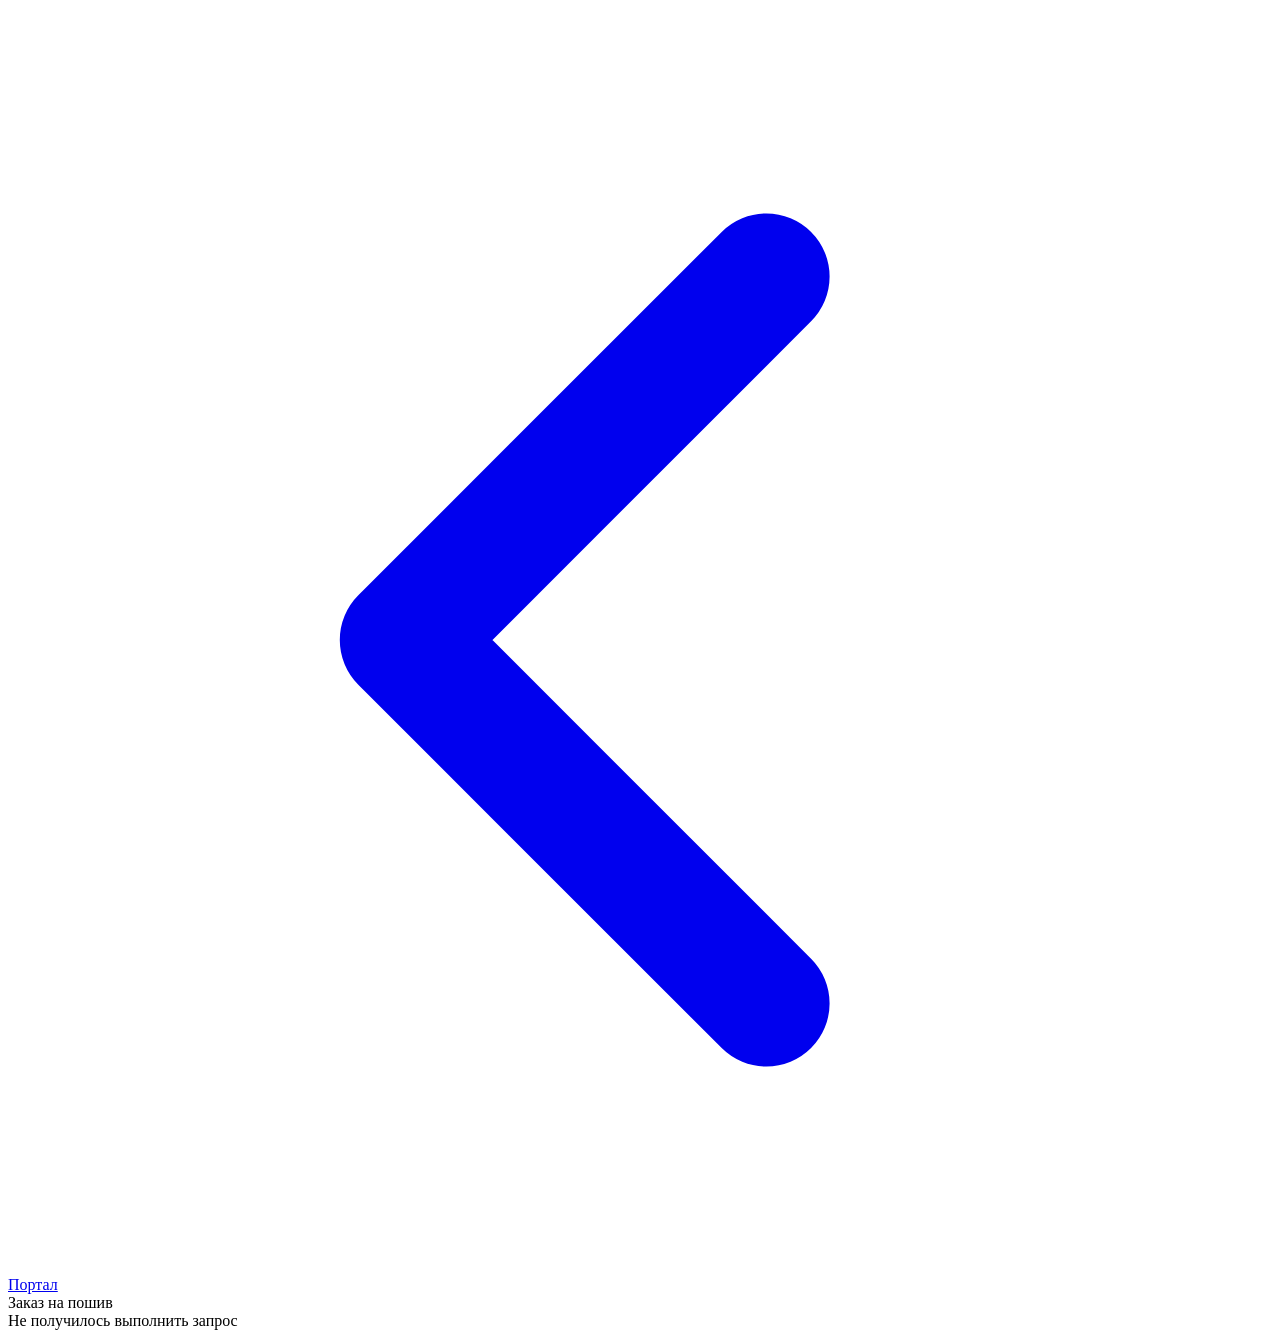
==== static/cex/index.html @ 90f8a4b6 "Снабжение: расход сырья на 1 шт (запас %, граммы) для снабженца, технолога и закройщика - спецификац" ====
<!doctype html>
<html lang="ru">
<head>
<meta charset="utf-8">
<meta name="viewport" content="width=device-width, initial-scale=1, viewport-fit=cover">
<meta name="theme-color" content="#f5f5f7">
<title>Заказ на пошив · Швейный цех</title>
<link rel="stylesheet" href="/static/style.css?v=20261106j">
<link rel="stylesheet" href="/static/cex/cex.css?v=20261106j">
<link rel="stylesheet" href="/static/cex/route.css?v=20261106j">
</head>
<body class="cx-body">
<header class="cx-top">
  <a class="cx-back" href="/">
    <svg viewBox="0 0 16 16" fill="none" stroke="currentColor" stroke-width="1.6" stroke-linecap="round" stroke-linejoin="round"><path d="M9.6 3.4 5 8l4.6 4.6"/></svg>
    Портал
  </a>
  <div class="cx-top-title">Заказ на пошив</div>
  <div class="cx-user" id="cx-user"></div>
</header>
<main class="cx-main" id="cx-main">
  <div class="cx-loading"><span class="cx-spin"></span> Открываем рабочую книгу…</div>
</main>
<div class="cx-toast" id="cx-toast" hidden></div>
<div class="cx-modal" id="cx-modal" hidden></div>
<script src="/static/accounts.js?v=20261106j"></script>
<script src="/static/cex/cex.js?v=20261108a"></script>
<script src="/static/cex/route.js?v=20261107d"></script>
<script src="/static/cex/assign.js?v=20261106j"></script>
<script src="/static/cex/sew.js?v=20261107d"></script>
<script src="/static/cex/cutcard.js?v=20261108a"></script>
<script src="/static/cex/access.js?v=20261107d"></script>
<script src="/static/cex/flow.js?v=20261108a"></script>
</body>
</html>
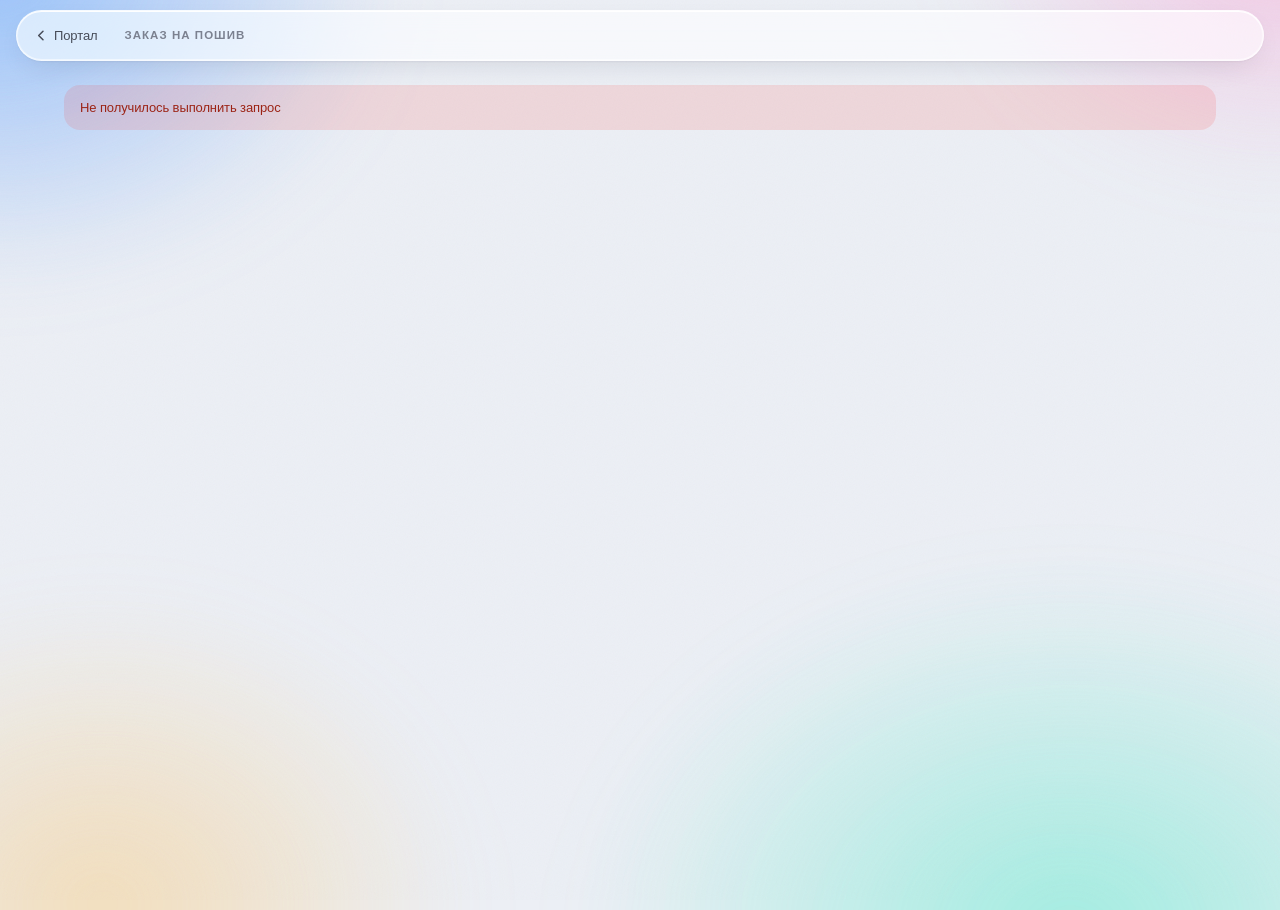
==== commit dbf0ce95: "Исходный код портала швейного цеха и склада (как получен от разработчика) Сервер (stdlib), Excel-сло" ====
--- a/static/cex/index.html
+++ b/static/cex/index.html
@@ -24,12 +24,12 @@
 <div class="cx-toast" id="cx-toast" hidden></div>
 <div class="cx-modal" id="cx-modal" hidden></div>
 <script src="/static/accounts.js?v=20261106j"></script>
-<script src="/static/cex/cex.js?v=20261108a"></script>
+<script src="/static/cex/cex.js?v=20261107d"></script>
 <script src="/static/cex/route.js?v=20261107d"></script>
 <script src="/static/cex/assign.js?v=20261106j"></script>
 <script src="/static/cex/sew.js?v=20261107d"></script>
-<script src="/static/cex/cutcard.js?v=20261108a"></script>
+<script src="/static/cex/cutcard.js?v=20261107a"></script>
 <script src="/static/cex/access.js?v=20261107d"></script>
-<script src="/static/cex/flow.js?v=20261108a"></script>
+<script src="/static/cex/flow.js?v=20261107a"></script>
 </body>
 </html>
--- a/static/style.css
+++ b/static/style.css
@@ -0,0 +1,1181 @@
+/* =====================================================================
+   Проект V2 · швейный цех — Liquid Glass
+   Единая дизайн-система: токены → типографика → стекло → компоненты.
+   Предыдущая версия: style_v2.css.bak
+   ===================================================================== */
+
+/* ---------- токены ---------- */
+:root {
+  color-scheme: light;
+
+  /* шрифты: SF Pro на Apple, Segoe/Roboto в остальных системах */
+  --f-text: -apple-system, BlinkMacSystemFont, "SF Pro Text", "Inter", "Segoe UI", Roboto, "Helvetica Neue", sans-serif;
+  --f-display: -apple-system, BlinkMacSystemFont, "SF Pro Display", "Inter", "Segoe UI", Roboto, "Helvetica Neue", sans-serif;
+  --f-round: ui-rounded, "SF Pro Rounded", -apple-system, BlinkMacSystemFont, "Segoe UI", Roboto, sans-serif;
+  --f-serif: ui-serif, "New York", "Iowan Old Style", "Palatino Linotype", Georgia, serif;
+  --f-mono: ui-monospace, "SF Mono", "JetBrains Mono", Menlo, Consolas, monospace;
+  --font: var(--f-text);
+
+  /* текст */
+  --ink: #0b0c10;
+  --ink-2: #474c58;
+  --ink-3: #7b8190;
+  --ink-inv: #ffffff;
+
+  /* линии и подложки */
+  --line: rgba(15, 20, 35, .09);
+  --line-2: rgba(15, 20, 35, .055);
+  --fill: rgba(120, 125, 140, .12);
+  --fill-2: rgba(120, 125, 140, .2);
+  --bg: #eceff5;
+  --card: rgba(255, 255, 255, .62);
+
+  /* системные цвета (Apple) */
+  --blue: #0a7cff;
+  --blue-ink: #0062d1;
+  --blue-soft: rgba(10, 124, 255, .12);
+  --green: #1f9d4c;
+  --green-soft: rgba(52, 199, 89, .16);
+  --orange: #c26100;
+  --orange-soft: rgba(255, 149, 0, .16);
+  --red: #e0352b;
+  --red-soft: rgba(255, 59, 48, .13);
+  --purple: #8e44c9;
+  --purple-soft: rgba(175, 82, 222, .14);
+
+  /* стекло */
+  --glass: rgba(255, 255, 255, .6);
+  --glass-strong: rgba(255, 255, 255, .78);
+  --glass-thin: rgba(255, 255, 255, .38);
+  --glass-brd: rgba(255, 255, 255, .72);
+  --glass-edge: inset 0 1px 0 rgba(255, 255, 255, .95), inset 0 0 0 1px rgba(255, 255, 255, .28),
+                inset 0 -1px 0 rgba(255, 255, 255, .35);
+  --glass-inner: inset 0 1px 0 rgba(255, 255, 255, .9);
+  --sheen: linear-gradient(155deg, rgba(255, 255, 255, .65) 0%, rgba(255, 255, 255, .12) 32%, rgba(255, 255, 255, 0) 55%);
+  --blur: blur(28px) saturate(185%);
+  --blur-heavy: blur(48px) saturate(200%);
+
+  --shadow: 0 1px 2px rgba(16, 24, 48, .05), 0 10px 30px -12px rgba(16, 24, 48, .16);
+  --shadow-lg: 0 30px 70px -24px rgba(16, 24, 48, .35), 0 6px 18px -8px rgba(16, 24, 48, .12);
+
+  --radius: 26px;
+  --radius-sm: 14px;
+  --ease: cubic-bezier(.32, .72, 0, 1);
+  --spring: cubic-bezier(.2, .9, .25, 1.15);
+
+  /* фон — цветные «лужи» под стеклом */
+  --mesh-1: rgba(96, 150, 255, .55);
+  --mesh-2: rgba(255, 140, 190, .42);
+  --mesh-3: rgba(80, 220, 190, .38);
+  --mesh-4: rgba(255, 196, 120, .38);
+}
+
+@media (prefers-color-scheme: dark) {
+  :root:not([data-theme="light"]) {
+    color-scheme: dark;
+    --ink: #f5f6fa;
+    --ink-2: #b4b9c6;
+    --ink-3: #848a99;
+    --line: rgba(255, 255, 255, .1);
+    --line-2: rgba(255, 255, 255, .06);
+    --fill: rgba(140, 145, 165, .18);
+    --fill-2: rgba(140, 145, 165, .28);
+    --bg: #07080c;
+    --card: rgba(36, 38, 46, .58);
+
+    --blue: #3d9bff;
+    --blue-ink: #6cb4ff;
+    --blue-soft: rgba(61, 155, 255, .18);
+    --green: #40d26c;
+    --green-soft: rgba(48, 209, 88, .17);
+    --orange: #ffad3b;
+    --orange-soft: rgba(255, 159, 10, .17);
+    --red: #ff6157;
+    --red-soft: rgba(255, 69, 58, .18);
+    --purple: #c98bff;
+    --purple-soft: rgba(191, 90, 242, .2);
+
+    --glass: rgba(34, 36, 44, .58);
+    --glass-strong: rgba(44, 46, 56, .76);
+    --glass-thin: rgba(34, 36, 44, .32);
+    --glass-brd: rgba(255, 255, 255, .1);
+    --glass-edge: inset 0 1px 0 rgba(255, 255, 255, .14), inset 0 0 0 1px rgba(255, 255, 255, .05),
+                  inset 0 -1px 0 rgba(255, 255, 255, .04);
+    --glass-inner: inset 0 1px 0 rgba(255, 255, 255, .1);
+    --sheen: linear-gradient(155deg, rgba(255, 255, 255, .1) 0%, rgba(255, 255, 255, .02) 34%, rgba(255, 255, 255, 0) 55%);
+
+    --shadow: 0 1px 2px rgba(0, 0, 0, .3), 0 12px 32px -12px rgba(0, 0, 0, .6);
+    --shadow-lg: 0 30px 80px -20px rgba(0, 0, 0, .75);
+
+    --mesh-1: rgba(40, 90, 230, .45);
+    --mesh-2: rgba(190, 50, 140, .32);
+    --mesh-3: rgba(20, 150, 130, .3);
+    --mesh-4: rgba(200, 120, 40, .22);
+  }
+}
+
+/* ---------- основа ---------- */
+* { box-sizing: border-box; -webkit-tap-highlight-color: transparent; }
+html, body { height: 100%; }
+html { scroll-behavior: smooth; }
+body {
+  margin: 0;
+  background: var(--bg);
+  color: var(--ink);
+  font-family: var(--f-text);
+  font-size: 14px;
+  line-height: 1.47;
+  letter-spacing: -.008em;
+  -webkit-font-smoothing: antialiased;
+  -moz-osx-font-smoothing: grayscale;
+  text-rendering: optimizeLegibility;
+  font-feature-settings: "kern", "ss01";
+  overscroll-behavior-y: none;
+}
+body::before {
+  content: "";
+  position: fixed;
+  inset: -20%;
+  z-index: -2;
+  pointer-events: none;
+  background:
+    radial-gradient(36% 40% at 14% 12%, var(--mesh-1), transparent 62%),
+    radial-gradient(32% 38% at 86% 6%, var(--mesh-2), transparent 60%),
+    radial-gradient(44% 46% at 74% 88%, var(--mesh-3), transparent 62%),
+    radial-gradient(34% 40% at 20% 86%, var(--mesh-4), transparent 60%);
+  filter: blur(40px) saturate(140%);
+}
+/* тонкая «зернистость», чтобы стекло читалось как материал */
+body::after {
+  content: "";
+  position: fixed;
+  inset: 0;
+  z-index: -1;
+  pointer-events: none;
+  opacity: .035;
+  background-image: url("data:image/svg+xml,%3Csvg xmlns='http://www.w3.org/2000/svg' width='160' height='160'%3E%3Cfilter id='n'%3E%3CfeTurbulence type='fractalNoise' baseFrequency='.9' numOctaves='2' stitchTiles='stitch'/%3E%3C/filter%3E%3Crect width='100%25' height='100%25' filter='url(%23n)'/%3E%3C/svg%3E");
+}
+
+a { color: var(--blue); text-decoration: none; }
+button, input, select, textarea { font: inherit; color: inherit; letter-spacing: inherit; }
+h1, h2, h3, h4 { margin: 0; font-family: var(--f-display); font-weight: 650; letter-spacing: -.022em; }
+::selection { background: rgba(10, 124, 255, .22); }
+:focus-visible { outline: 2.5px solid var(--blue); outline-offset: 2px; border-radius: 10px; }
+
+.nav, .top, .tabs, .btn, .gsel-btn, .pill, .avatar, .tabbar, h1, h2, h3 { -webkit-user-select: none; user-select: none; }
+input, textarea, .wh-found, table { -webkit-user-select: text; user-select: text; }
+
+/* скроллбары потоньше */
+* { scrollbar-width: thin; scrollbar-color: var(--fill-2) transparent; }
+::-webkit-scrollbar { width: 10px; height: 10px; }
+::-webkit-scrollbar-thumb { background: var(--fill-2); border-radius: 10px; border: 3px solid transparent; background-clip: content-box; }
+
+/* ---------- типографика ---------- */
+.eyebrow {
+  font-family: var(--f-text); font-size: 11px; font-weight: 600; letter-spacing: .08em;
+  text-transform: uppercase; color: var(--ink-3);
+}
+.serif { font-family: var(--f-serif); font-style: italic; font-weight: 400; letter-spacing: -.01em; }
+.mono, code, kbd { font-family: var(--f-mono); font-variant-numeric: tabular-nums; letter-spacing: 0; }
+.muted { color: var(--ink-3); }
+.hint { font-size: 12.5px; color: var(--ink-3); line-height: 1.45; }
+
+/* ---------- стеклянный материал ----------
+   Размытие (backdrop-filter) — только у плавающих слоёв поверх контента.
+   Карточки внутри страницы лежат на уже размытом статичном фоне, поэтому
+   им хватает полупрозрачной заливки: так в разы легче для телефонов и TC15. */
+.glass, .top, .tabbar, .sheet, .gsel-panel, .toast, .undo-bar, .cart-fab {
+  -webkit-backdrop-filter: var(--blur);
+  backdrop-filter: var(--blur);
+}
+
+/* ---------- загрузка ---------- */
+.boot { display: grid; place-items: center; height: 100vh; gap: 16px; align-content: center; }
+.boot-mark {
+  width: 64px; height: 64px; border-radius: 20px;
+  background: linear-gradient(160deg, #2a2d36, #0b0c10);
+  color: #fff; display: grid; place-items: center;
+  font-family: var(--f-round); font-weight: 700; font-size: 20px; letter-spacing: -.02em;
+  box-shadow: var(--shadow-lg), inset 0 1px 0 rgba(255, 255, 255, .25);
+  animation: bootPulse 1.6s var(--ease) infinite alternate;
+}
+.boot-text { color: var(--ink-3); font-size: 13px; letter-spacing: .01em; }
+@keyframes bootPulse { from { transform: scale(.96); } to { transform: scale(1.03); } }
+
+/* ---------- вход ---------- */
+.login, .login-wrap { min-height: 100vh; display: grid; place-items: center; padding: 24px 16px; }
+.login-card {
+  position: relative; width: 100%; max-width: 440px;
+  background: var(--glass); border: 1px solid var(--glass-brd); border-radius: 34px;
+  box-shadow: var(--shadow-lg), var(--glass-edge);
+  padding: 36px 32px 30px;
+  animation: rise .5s var(--ease) both;
+  -webkit-backdrop-filter: var(--blur-heavy); backdrop-filter: var(--blur-heavy);
+}
+.login-card::before { content: ""; position: absolute; inset: 0; border-radius: inherit; background: var(--sheen); pointer-events: none; }
+.login-card > * { position: relative; }
+@keyframes rise { from { opacity: 0; transform: translateY(16px) scale(.985); } to { opacity: 1; transform: none; } }
+.login-mark {
+  width: 56px; height: 56px; border-radius: 17px; margin-bottom: 22px;
+  background: linear-gradient(160deg, #2a2d36, #0b0c10); color: #fff;
+  display: grid; place-items: center; font-family: var(--f-round); font-weight: 700; font-size: 18px;
+  box-shadow: 0 12px 28px -10px rgba(0, 0, 0, .5), inset 0 1px 0 rgba(255, 255, 255, .25);
+}
+.login h1 {
+  font-size: 34px; line-height: 1.04; font-weight: 750; letter-spacing: -.045em; margin-bottom: 8px;
+}
+.login .sub { color: var(--ink-2); font-size: 14.5px; line-height: 1.45; margin-bottom: 24px; max-width: 34ch; }
+.login form { display: grid; gap: 14px; }
+.login form .btn.primary { height: 50px !important; font-size: 16px; margin-top: 6px !important; }
+.company-list { display: grid; gap: 8px; margin-bottom: 20px; }
+.company {
+  display: flex; align-items: center; gap: 12px; padding: 12px 14px; border-radius: 18px;
+  border: 1px solid var(--line); background: var(--glass-thin); cursor: pointer; text-align: left;
+  transition: border-color .2s var(--ease), background .2s var(--ease), transform .2s var(--ease), box-shadow .2s var(--ease);
+}
+.company:hover { background: var(--glass); transform: translateY(-1px); }
+.company:active { transform: scale(.985); }
+.company.on {
+  border-color: transparent; background: var(--glass-strong);
+  box-shadow: 0 0 0 2px var(--blue), 0 10px 24px -12px rgba(10, 124, 255, .55);
+}
+.company i {
+  width: 38px; height: 38px; border-radius: 12px; background: var(--fill); display: grid; place-items: center;
+  font-style: normal; font-family: var(--f-round); font-weight: 700; color: var(--ink-2); font-size: 14px; flex: none;
+}
+.company.on i { background: var(--blue); color: #fff; }
+.company b { display: block; font-size: 14.5px; font-weight: 600; letter-spacing: -.015em; }
+.company span { font-size: 12px; color: var(--ink-3); }
+.demo { margin-top: 22px; border-top: 1px solid var(--line); padding-top: 14px; }
+.demo .t { font-size: 11px; font-weight: 600; color: var(--ink-3); text-transform: uppercase; letter-spacing: .08em; margin-bottom: 8px; }
+.demo .row { display: flex; flex-wrap: wrap; gap: 6px; }
+.demo button {
+  border: 0; background: var(--fill); color: var(--ink-2); border-radius: 980px;
+  padding: 6px 12px; font-size: 12.5px; cursor: pointer; transition: background .18s var(--ease);
+}
+.demo button:hover { background: var(--fill-2); color: var(--ink); }
+
+/* ---------- оболочка ---------- */
+.shell {
+  display: grid; grid-template-columns: 264px minmax(0, 1fr); min-height: 100vh;
+}
+/* плавающая стеклянная боковая панель (как в iPadOS) */
+.side {
+  position: sticky; top: 0; z-index: 5; height: 100vh; padding: 12px 0 12px 12px;
+  display: flex; flex-direction: column;
+  background: transparent; border: 0;
+  -webkit-backdrop-filter: none; backdrop-filter: none;
+}
+.side::before {
+  content: ""; position: absolute; inset: 12px 0 12px 12px; z-index: -1;
+  border-radius: 28px; background: var(--glass); border: 1px solid var(--glass-brd);
+  box-shadow: var(--shadow), var(--glass-edge);
+  -webkit-backdrop-filter: var(--blur-heavy); backdrop-filter: var(--blur-heavy);
+}
+.brand { display: flex; align-items: center; gap: 11px; padding: 20px 20px 18px; }
+.brand i {
+  width: 36px; height: 36px; border-radius: 11px; flex: none;
+  background: linear-gradient(160deg, #2a2d36, #0b0c10); color: #fff;
+  display: grid; place-items: center; font-style: normal; font-family: var(--f-round); font-weight: 700; font-size: 13px;
+  box-shadow: 0 6px 14px -6px rgba(0, 0, 0, .45), inset 0 1px 0 rgba(255, 255, 255, .22);
+}
+.brand b { font-family: var(--f-display); font-size: 15px; font-weight: 700; letter-spacing: -.025em; display: block; line-height: 1.15; }
+.brand span { font-size: 11.5px; color: var(--ink-3); display: block; margin-top: 1px; }
+.nav { display: grid; gap: 2px; overflow-y: auto; padding: 4px 10px; align-content: start; }
+.nav a {
+  display: flex; align-items: center; gap: 11px; padding: 9px 12px; border-radius: 14px;
+  color: var(--ink-2); font-size: 14px; font-weight: 500; letter-spacing: -.012em;
+  transition: background .2s var(--ease), color .2s var(--ease), transform .16s var(--ease), box-shadow .2s var(--ease);
+}
+.nav a svg { width: 18px; height: 18px; stroke: currentColor; fill: none; stroke-width: 1.55; flex: none; opacity: .85; }
+.nav a:hover { background: var(--fill); color: var(--ink); }
+.nav a:active { transform: scale(.98); }
+.nav a.on {
+  background: var(--glass-strong); color: var(--blue); font-weight: 600;
+  box-shadow: 0 4px 14px -6px rgba(16, 24, 48, .22), var(--glass-edge);
+}
+.nav a.on svg { opacity: 1; stroke-width: 1.8; }
+.side .foot {
+  margin: auto 10px 0; padding: 14px 12px 18px; border-top: 1px solid var(--line);
+  display: flex; align-items: center; gap: 10px;
+}
+.side .foot .who { font-size: 11.5px; color: var(--ink-3); line-height: 1.3; min-width: 0; flex: 1; }
+.side .foot .who b { display: block; color: var(--ink); font-size: 13px; font-weight: 600; overflow: hidden; text-overflow: ellipsis; white-space: nowrap; }
+.side .foot button {
+  border: 0; background: var(--fill); border-radius: 980px; flex: none;
+  padding: 7px 13px; font-size: 12.5px; font-weight: 500; color: var(--ink-2); cursor: pointer;
+  transition: background .18s var(--ease), color .18s var(--ease);
+}
+.side .foot button:hover { background: var(--red-soft); color: var(--red); }
+
+.main { min-width: 0; display: flex; flex-direction: column; }
+.top {
+  position: sticky; top: 12px; z-index: 20; margin: 12px 24px 0; height: 54px;
+  display: flex; align-items: center; gap: 12px; padding: 0 10px 0 22px;
+  background: var(--glass); border: 1px solid var(--glass-brd); border-radius: 980px;
+  box-shadow: var(--shadow), var(--glass-edge);
+}
+.top h2 {
+  font-family: var(--f-text); font-size: 11.5px; font-weight: 650; letter-spacing: .09em;
+  text-transform: uppercase; color: var(--ink-3);
+}
+.top .crumb { color: var(--ink-3); font-size: 12.5px; }
+.top .right { margin-left: auto; display: flex; align-items: center; gap: 8px; }
+.top .right .pill { height: 30px; padding: 0 12px; }
+@media (min-width: 821px) {
+  /* на компьютере «Выйти» есть внизу боковой панели */
+  #logout-top { display: none; }
+}
+.avatar {
+  width: 34px; height: 34px; border-radius: 50%; flex: none;
+  background: linear-gradient(150deg, #7ab4ff, #3d6dff); color: #fff;
+  display: grid; place-items: center; font-family: var(--f-round); font-size: 12.5px; font-weight: 700;
+  box-shadow: inset 0 1px 0 rgba(255, 255, 255, .45), 0 4px 12px -4px rgba(61, 109, 255, .6);
+}
+.page { padding: 28px 32px 72px; max-width: 1240px; width: 100%; }
+
+/* ---------- заголовок страницы ---------- */
+.hero { display: flex; align-items: flex-end; gap: 18px; margin: 6px 0 26px; flex-wrap: wrap; }
+.hero h1 {
+  font-family: var(--f-display); font-size: 46px; line-height: 1.02; font-weight: 750;
+  letter-spacing: -.048em; text-wrap: balance;
+}
+.hero h1 em, .hero h1 .serif {
+  font-family: var(--f-serif); font-style: italic; font-weight: 400; letter-spacing: -.02em;
+  background: linear-gradient(100deg, var(--blue) 0%, #8a5cff 60%, #e0559b 100%);
+  -webkit-background-clip: text; background-clip: text; color: transparent;
+  padding-right: .06em;
+}
+.hero .sub { color: var(--ink-2); font-size: 15px; margin-top: 10px; line-height: 1.45; max-width: 62ch; }
+.hero .sub::first-letter { text-transform: uppercase; }
+.hero .actions { margin-left: auto; display: flex; gap: 8px; align-items: center; flex-wrap: wrap; }
+
+/* ---------- показатели ---------- */
+.kpis { display: grid; grid-template-columns: repeat(4, minmax(0, 1fr)); gap: 14px; margin-bottom: 18px; }
+.kpi {
+  position: relative; overflow: hidden;
+  background: var(--glass); border: 1px solid var(--glass-brd); border-radius: 24px;
+  padding: 18px 20px 16px; box-shadow: var(--shadow), var(--glass-edge);
+  transition: transform .3s var(--spring), box-shadow .3s var(--ease);
+}
+.kpi::before { content: ""; position: absolute; inset: 0; background: var(--sheen); pointer-events: none; }
+.kpi:hover { transform: translateY(-3px); box-shadow: var(--shadow-lg), var(--glass-edge); }
+.kpi .k {
+  position: relative; font-size: 11px; font-weight: 650; color: var(--ink-3);
+  letter-spacing: .075em; text-transform: uppercase;
+}
+.kpi .v {
+  position: relative; font-family: var(--f-round); font-size: 36px; font-weight: 650; line-height: 1.05;
+  letter-spacing: -.04em; margin: 10px 0 6px; font-variant-numeric: tabular-nums;
+  white-space: nowrap; overflow: hidden; text-overflow: ellipsis;
+}
+.kpi .m { position: relative; font-size: 12.5px; color: var(--ink-3); }
+.kpi.ok .v { color: var(--green); }
+.kpi.bad .v { color: var(--red); }
+.kpi.warn .v { color: var(--orange); }
+
+/* ---------- карточки ---------- */
+.card {
+  position: relative; overflow: hidden; margin-bottom: 16px;
+  background: var(--glass); border: 1px solid var(--glass-brd); border-radius: var(--radius);
+  box-shadow: var(--shadow), var(--glass-edge);
+}
+.card::before {
+  content: ""; position: absolute; inset: 0; border-radius: inherit; pointer-events: none;
+  background: var(--sheen); opacity: .8;
+}
+.card > * { position: relative; }
+@keyframes fade { from { opacity: 0; transform: translateY(6px); } to { opacity: 1; transform: none; } }
+.card-h { display: flex; align-items: center; gap: 10px; padding: 18px 22px 12px; flex-wrap: wrap; }
+.card-h h3 { font-size: 18px; font-weight: 700; letter-spacing: -.028em; }
+.card-h .spacer { margin-left: auto; }
+.card-h .more {
+  font-size: 13px; font-weight: 500; color: var(--blue); padding: 5px 11px; border-radius: 980px;
+  transition: background .18s var(--ease);
+}
+.card-h .more:hover { background: var(--blue-soft); }
+.card-b { padding: 0 22px 20px; }
+.card-b.tight { padding-bottom: 10px; }
+.split { display: grid; grid-template-columns: 1.5fr 1fr; gap: 16px; align-items: start; }
+
+/* ---------- таблицы ---------- */
+table { width: 100%; border-collapse: collapse; }
+th, td { text-align: left; padding: 12px 22px; border-bottom: 1px solid var(--line-2); }
+th {
+  font-size: 10.5px; font-weight: 650; color: var(--ink-3); background: transparent; white-space: nowrap;
+  text-transform: uppercase; letter-spacing: .07em; padding-top: 10px; padding-bottom: 10px;
+  border-bottom-color: var(--line);
+}
+tbody tr { transition: background .15s var(--ease); }
+tbody tr:hover { background: var(--fill); }
+tbody tr:last-child td { border-bottom: 0; }
+td.num, th.num { text-align: right; font-variant-numeric: tabular-nums; }
+td.num { font-weight: 500; white-space: nowrap; }
+.cell-main { font-weight: 600; letter-spacing: -.012em; }
+.cell-sub { color: var(--ink-3); font-size: 12px; margin-top: 2px; }
+.tablescroll { overflow-x: auto; }
+
+/* ---------- метки ---------- */
+.pill {
+  display: inline-flex; align-items: center; gap: 5px; padding: 3px 10px; border-radius: 980px;
+  font-size: 11.5px; font-weight: 600; letter-spacing: -.005em; white-space: nowrap;
+  background: var(--fill); color: var(--ink-2);
+}
+.pill.blue { background: var(--blue-soft); color: var(--blue-ink); }
+.pill.green { background: var(--green-soft); color: var(--green); }
+.pill.orange { background: var(--orange-soft); color: var(--orange); }
+.pill.red { background: var(--red-soft); color: var(--red); }
+.pill.purple { background: var(--purple-soft); color: var(--purple); }
+.pill.grey { background: var(--fill); color: var(--ink-2); }
+.pill .dot { width: 6px; height: 6px; border-radius: 50%; background: currentColor; }
+
+/* ---------- кнопки ---------- */
+.btn {
+  position: relative; display: inline-flex; align-items: center; justify-content: center; gap: 7px;
+  min-height: 40px; padding: 0 18px; border-radius: 980px;
+  font-size: 14px; font-weight: 600; letter-spacing: -.012em; white-space: nowrap;
+  cursor: pointer; text-decoration: none;
+  background: var(--glass-strong); color: var(--ink);
+  border: 1px solid var(--glass-brd);
+  box-shadow: 0 2px 8px -3px rgba(16, 24, 48, .18), var(--glass-edge);
+  transition: transform .25s var(--spring), box-shadow .22s var(--ease), background .22s var(--ease), filter .2s var(--ease);
+}
+.btn:hover { background: var(--glass-strong); filter: brightness(1.03); box-shadow: 0 6px 16px -6px rgba(16, 24, 48, .25), var(--glass-edge); }
+.btn:active { transform: scale(.96); }
+.btn.primary {
+  background: linear-gradient(180deg, #2a94ff 0%, #0a7cff 55%, #006ae6 100%); color: #fff;
+  border-color: rgba(0, 90, 200, .35);
+  box-shadow: 0 8px 22px -8px rgba(10, 124, 255, .7), inset 0 1px 0 rgba(255, 255, 255, .4), inset 0 -1px 0 rgba(0, 0, 0, .12);
+}
+.btn.primary:hover { filter: brightness(1.07); box-shadow: 0 12px 28px -8px rgba(10, 124, 255, .75), inset 0 1px 0 rgba(255, 255, 255, .4); }
+.btn.dark {
+  background: linear-gradient(180deg, #30333c, #0b0c10); color: #fff; border-color: rgba(0, 0, 0, .4);
+  box-shadow: 0 8px 22px -10px rgba(0, 0, 0, .6), inset 0 1px 0 rgba(255, 255, 255, .2);
+}
+.btn.ghost {
+  background: transparent; color: var(--blue); border-color: transparent; box-shadow: none;
+  -webkit-backdrop-filter: none; backdrop-filter: none; padding: 0 12px;
+}
+.btn.ghost:hover { background: var(--blue-soft); filter: none; box-shadow: none; }
+.btn.sm { min-height: 32px; padding: 0 13px; font-size: 13px; }
+.btn.tiny { min-height: 26px; padding: 0 10px; font-size: 12px; }
+.btn.primary.sm, .btn.primary.tiny { color: #fff; }
+.btn:disabled, .btn[disabled] { opacity: .42; cursor: not-allowed; transform: none; filter: grayscale(.3); }
+.btn-row { display: flex; gap: 8px; flex-wrap: wrap; align-items: center; }
+
+/* ---------- переключатели ---------- */
+.seg { display: inline-flex; background: var(--fill); border-radius: 980px; padding: 3px; gap: 2px; }
+.seg button {
+  border: 0; background: transparent; border-radius: 980px; padding: 7px 15px;
+  font-size: 13px; font-weight: 500; color: var(--ink-2); cursor: pointer; transition: all .25s var(--ease);
+}
+.seg button.on { background: var(--glass-strong); color: var(--ink); box-shadow: 0 2px 8px -2px rgba(16, 24, 48, .2), var(--glass-edge); font-weight: 600; }
+
+.tabs {
+  display: flex; gap: 4px; overflow-x: auto; padding: 4px; margin-bottom: 18px;
+  background: var(--glass-thin); border: 1px solid var(--glass-brd); border-radius: 24px;
+  box-shadow: var(--glass-edge), 0 8px 24px -14px rgba(16, 24, 48, .3);
+  scrollbar-width: none;
+}
+.tabs::-webkit-scrollbar { display: none; }
+.tabs .tab {
+  border: 0; background: transparent; cursor: pointer; text-decoration: none;
+  padding: 8px 18px; border-radius: 980px; font-size: 13.5px; font-weight: 500; color: var(--ink-2);
+  white-space: nowrap; transition: background .25s var(--ease), color .2s var(--ease), box-shadow .25s var(--ease);
+}
+.tabs .tab:hover { color: var(--ink); background: var(--fill); }
+.tabs .tab.on {
+  background: var(--glass-strong); color: var(--ink); font-weight: 650;
+  box-shadow: 0 3px 12px -4px rgba(16, 24, 48, .25), var(--glass-edge);
+}
+.tabs .tab.back { margin-left: auto; color: var(--blue); font-weight: 600; }
+
+.chiprow { display: flex; gap: 6px; overflow-x: auto; padding-bottom: 2px; scrollbar-width: none; }
+.chiprow::-webkit-scrollbar { display: none; }
+.chipbtn {
+  border: 1px solid var(--line); background: var(--glass-thin); color: var(--ink-2); border-radius: 980px;
+  padding: 7px 15px; font-size: 13px; font-weight: 500; cursor: pointer; white-space: nowrap;
+  transition: background .2s var(--ease), color .2s var(--ease), transform .2s var(--spring);
+}
+.chipbtn:hover { background: var(--glass); color: var(--ink); }
+.chipbtn:active { transform: scale(.95); }
+.chipbtn.on { background: var(--ink); color: var(--bg); border-color: transparent; font-weight: 600; }
+.checkline { display: inline-flex; align-items: center; gap: 8px; font-size: 13px; color: var(--ink-2); cursor: pointer; }
+.checkline input { width: 18px; height: 18px; accent-color: var(--blue); }
+
+/* ---------- формы ---------- */
+.field { display: grid; gap: 7px; min-width: 0; }
+.field > label { font-size: 12.5px; color: var(--ink-2); font-weight: 600; letter-spacing: -.005em; padding-left: 2px; }
+.input {
+  width: 100%; min-height: 44px; padding: 10px 15px; border-radius: 14px;
+  border: 1px solid var(--line); background: var(--glass-strong); outline: none;
+  font-size: 15px; color: var(--ink);
+  box-shadow: inset 0 1px 2px rgba(16, 24, 48, .05);
+  transition: border-color .18s var(--ease), box-shadow .18s var(--ease), background .18s var(--ease);
+}
+.input::placeholder { color: var(--ink-3); opacity: .8; }
+.input:hover { border-color: var(--fill-2); }
+.input:focus {
+  border-color: var(--blue); background: var(--glass-strong);
+  box-shadow: 0 0 0 4px var(--blue-soft);
+}
+textarea.input { resize: vertical; min-height: 92px; line-height: 1.45; }
+select.input { appearance: none; padding-right: 36px; cursor: pointer;
+  background-image: url("data:image/svg+xml,%3Csvg xmlns='http://www.w3.org/2000/svg' viewBox='0 0 16 16' fill='none' stroke='%237b8190' stroke-width='1.6' stroke-linecap='round'%3E%3Cpath d='m4.5 6.5 3.5 3.5 3.5-3.5'/%3E%3C/svg%3E");
+  background-repeat: no-repeat; background-position: right 13px center; background-size: 14px;
+}
+input[type="date"].input, input[type="time"].input { font-variant-numeric: tabular-nums; }
+input[list]::-webkit-calendar-picker-indicator { opacity: .35; }
+.grid2 { display: grid; grid-template-columns: 1fr 1fr; gap: 12px; }
+.grid3 { display: grid; grid-template-columns: repeat(3, 1fr); gap: 12px; }
+.row { display: flex; gap: 10px; align-items: flex-end; flex-wrap: wrap; }
+.row .grow { flex: 1 1 160px; min-width: 0; }
+
+/* ---------- стеклянный выпадающий список ---------- */
+.gsel { position: relative; display: block; width: 100%; }
+.gsel select.gsel-native { position: absolute; inset: 0; width: 100%; height: 100%; opacity: 0; pointer-events: none; }
+.gsel-btn {
+  width: 100%; min-height: 44px; display: flex; align-items: center; justify-content: space-between; gap: 10px;
+  padding: 0 15px; border-radius: 14px; border: 1px solid var(--line); background: var(--glass-strong);
+  font: inherit; font-size: 15px; color: var(--ink); cursor: pointer; text-align: left;
+  box-shadow: inset 0 1px 2px rgba(16, 24, 48, .05);
+  transition: box-shadow .18s var(--ease), border-color .18s var(--ease), background .18s var(--ease);
+}
+.gsel-btn::after {
+  content: ""; width: 7px; height: 7px; flex: none;
+  border-right: 1.7px solid var(--ink-3); border-bottom: 1.7px solid var(--ink-3);
+  transform: rotate(45deg) translate(-2px, -2px); transition: transform .25s var(--ease);
+}
+.gsel-label { overflow: hidden; text-overflow: ellipsis; white-space: nowrap; }
+.gsel-btn:hover { border-color: var(--fill-2); }
+.gsel.open > .gsel-btn, .gsel-btn.open { border-color: var(--blue); box-shadow: 0 0 0 4px var(--blue-soft); }
+.gsel-btn.open::after, .gsel.open > .gsel-btn::after { transform: rotate(-135deg) translate(-2px, -2px); }
+.gsel.disabled > .gsel-btn { opacity: .45; cursor: default; }
+.gsel-panel {
+  position: absolute; z-index: 90; top: calc(100% + 8px); left: 0; right: 0; max-height: 320px; overflow: auto;
+  padding: 6px; border-radius: 20px;
+  background: var(--glass-strong); border: 1px solid var(--glass-brd);
+  box-shadow: var(--shadow-lg), var(--glass-edge);
+  -webkit-backdrop-filter: var(--blur-heavy); backdrop-filter: var(--blur-heavy);
+  opacity: 0; transform: translateY(-6px) scale(.98); transform-origin: top center; pointer-events: none;
+  transition: opacity .18s var(--ease), transform .22s var(--spring);
+}
+.gsel.open > .gsel-panel, .gsel-panel.open { opacity: 1; transform: none; pointer-events: auto; visibility: visible; display: block; }
+.gsel-panel.gsel-float {
+  position: fixed; z-index: 9999; max-height: 340px; overscroll-behavior: contain; -webkit-overflow-scrolling: touch;
+  animation: panelIn .22s var(--spring);
+}
+@keyframes panelIn { from { opacity: 0; transform: translateY(-6px) scale(.97); } to { opacity: 1; transform: none; } }
+.gsel-opt {
+  display: block; width: 100%; text-align: left; padding: 10px 13px; border: 0; border-radius: 13px;
+  background: transparent; font: inherit; font-size: 14px; color: var(--ink); cursor: pointer;
+  white-space: nowrap; overflow: hidden; text-overflow: ellipsis;
+  transition: background .14s var(--ease);
+}
+.gsel-opt:hover { background: var(--fill); }
+.gsel-opt.on { background: var(--blue); color: #fff; font-weight: 600; }
+
+/* ---------- задачи ---------- */
+.tasks { display: grid; grid-template-columns: repeat(auto-fill, minmax(290px, 1fr)); gap: 12px; }
+.task {
+  position: relative; display: grid; gap: 10px; padding: 18px;
+  background: var(--glass-strong); border: 1px solid var(--glass-brd); border-radius: 22px;
+  box-shadow: var(--shadow), var(--glass-edge);
+  transition: transform .3s var(--spring), box-shadow .3s var(--ease);
+}
+.task:hover { transform: translateY(-2px); box-shadow: var(--shadow-lg), var(--glass-edge); }
+.task .th { display: flex; align-items: flex-start; gap: 8px; }
+.task .th b { font-family: var(--f-display); font-size: 16px; font-weight: 700; letter-spacing: -.025em; }
+.task .meta { font-size: 13px; color: var(--ink-2); display: flex; gap: 12px; flex-wrap: wrap; }
+.task .meta b { color: var(--ink); font-weight: 600; }
+.task .timer {
+  font-family: var(--f-round); font-variant-numeric: tabular-nums; font-size: 13px; font-weight: 600;
+  color: var(--orange); background: var(--orange-soft); padding: 1px 9px; border-radius: 980px;
+}
+
+/* ---------- список партий ---------- */
+.blist { display: grid; gap: 8px; }
+.bitem {
+  display: grid; grid-template-columns: 1fr auto; gap: 14px; align-items: center;
+  padding: 14px 16px; border-radius: 18px; color: inherit;
+  background: var(--glass-thin); border: 1px solid var(--line-2); cursor: pointer;
+  transition: background .2s var(--ease), transform .25s var(--spring), box-shadow .2s var(--ease);
+}
+.bitem:hover { background: var(--glass-strong); transform: translateY(-1px); box-shadow: var(--shadow); }
+.bitem:active { transform: scale(.99); }
+.bitem .top-line { display: flex; align-items: center; gap: 10px; flex-wrap: wrap; }
+.bitem .top-line b { font-family: var(--f-display); font-size: 15.5px; font-weight: 700; letter-spacing: -.025em; }
+.bitem .sub { color: var(--ink-2); font-size: 12.5px; margin-top: 3px; }
+.bitem .cell-main { font-family: var(--f-round); font-size: 20px; font-weight: 650; letter-spacing: -.03em; }
+.progress { height: 6px; border-radius: 6px; background: var(--fill); overflow: hidden; margin-top: 11px; }
+.progress > i {
+  display: block; height: 100%; border-radius: 6px;
+  background: linear-gradient(90deg, #5aa9ff, var(--blue));
+  box-shadow: 0 0 10px rgba(10, 124, 255, .45);
+  transition: width .6s var(--ease);
+}
+.progress.done > i { background: linear-gradient(90deg, #5ee08a, var(--green)); box-shadow: 0 0 10px rgba(52, 199, 89, .45); }
+
+/* ---------- разделы и этапы ---------- */
+.sections { display: grid; gap: 12px; }
+.section {
+  border-radius: 22px; overflow: hidden;
+  background: var(--glass); border: 1px solid var(--glass-brd); box-shadow: var(--shadow), var(--glass-edge);
+}
+.section-h { display: flex; align-items: center; gap: 12px; padding: 15px 18px; cursor: pointer; transition: background .18s var(--ease); }
+.section-h:hover { background: var(--fill); }
+.swatch { width: 34px; height: 34px; border-radius: 11px; border: 1px solid rgba(0, 0, 0, .08); flex: none; box-shadow: inset 0 1px 0 rgba(255, 255, 255, .5); }
+.section-h .t { flex: 1; min-width: 0; }
+.section-h .t b { font-size: 15px; font-weight: 650; letter-spacing: -.02em; }
+.section-h .t div { font-size: 12.5px; color: var(--ink-3); }
+.chev { color: var(--ink-3); transition: transform .3s var(--spring); }
+.section.open .chev { transform: rotate(90deg); }
+.section-b { display: none; padding: 4px 18px 18px; }
+.section.open .section-b { display: block; animation: fade .3s var(--ease); }
+.steps { display: grid; gap: 0; }
+.step { display: grid; grid-template-columns: 28px 1fr auto; gap: 12px; align-items: start; padding: 10px 0; position: relative; }
+.step:not(:last-child)::before { content: ""; position: absolute; left: 13px; top: 36px; bottom: -6px; width: 2px; border-radius: 2px; background: var(--line); }
+.step .n {
+  width: 28px; height: 28px; border-radius: 50%; display: grid; place-items: center; position: relative; z-index: 1;
+  font-family: var(--f-round); font-size: 12px; font-weight: 700; background: var(--fill); color: var(--ink-3);
+}
+.step.done .n { background: var(--green-soft); color: var(--green); }
+.step.done:not(:last-child)::before { background: var(--green-soft); }
+.step.active .n { background: var(--blue); color: #fff; box-shadow: 0 0 0 4px var(--blue-soft); }
+.step .body b { font-size: 14px; font-weight: 600; letter-spacing: -.015em; }
+.step .body .sub { font-size: 12.5px; color: var(--ink-3); margin-top: 2px; }
+.step .act { align-self: center; }
+.step.waiting { opacity: .5; }
+
+/* ---------- окна ---------- */
+#modal-root { position: relative; z-index: 1000; }
+.overlay {
+  position: fixed; inset: 0; z-index: 1000; display: grid; place-items: center; padding: 20px;
+  background: rgba(8, 12, 24, .3);
+  -webkit-backdrop-filter: blur(10px) saturate(120%); backdrop-filter: blur(10px) saturate(120%);
+  animation: ovIn .25s var(--ease);
+}
+@keyframes ovIn { from { opacity: 0; } to { opacity: 1; } }
+.modal {
+  position: relative; z-index: 1001; width: 100%; max-width: 460px; max-height: 90vh; overflow: auto;
+  background: var(--glass-strong); border: 1px solid var(--glass-brd); border-radius: 30px;
+  box-shadow: var(--shadow-lg), var(--glass-edge);
+  -webkit-backdrop-filter: var(--blur-heavy); backdrop-filter: var(--blur-heavy);
+  animation: modalIn .38s var(--spring);
+}
+@keyframes modalIn { from { opacity: 0; transform: translateY(18px) scale(.97); } to { opacity: 1; transform: none; } }
+.modal.wide { max-width: 640px; }
+.modal-h { display: flex; align-items: center; gap: 12px; padding: 22px 24px 8px; }
+.modal-h h3 { font-size: 22px; font-weight: 750; letter-spacing: -.035em; }
+.modal-h .x {
+  margin-left: auto; border: 0; background: var(--fill); width: 32px; height: 32px; flex: none;
+  border-radius: 50%; cursor: pointer; color: var(--ink-2); font-size: 18px; line-height: 1;
+  transition: background .18s var(--ease), transform .2s var(--spring);
+}
+.modal-h .x:hover { background: var(--fill-2); color: var(--ink); }
+.modal-h .x:active { transform: scale(.9); }
+.modal-b { padding: 10px 24px 20px; display: grid; gap: 14px; }
+.modal-f {
+  display: flex; gap: 8px; justify-content: flex-end; padding: 14px 24px 22px;
+  position: sticky; bottom: 0; background: linear-gradient(180deg, transparent, var(--glass-strong) 40%);
+}
+.modal-f .btn { min-width: 110px; min-height: 44px; }
+
+/* ---------- уведомления ---------- */
+.toasts {
+  position: fixed; left: 50%; top: 18px; transform: translateX(-50%);
+  display: grid; gap: 8px; justify-items: center; z-index: 2000; pointer-events: none;
+}
+.toast {
+  display: flex; align-items: center; gap: 10px; max-width: min(420px, calc(100vw - 32px));
+  padding: 12px 18px 12px 14px; border-radius: 980px;
+  background: rgba(22, 24, 30, .78); color: #fff; font-size: 14px; font-weight: 500;
+  border: 1px solid rgba(255, 255, 255, .12);
+  box-shadow: 0 18px 40px -14px rgba(0, 0, 0, .5), inset 0 1px 0 rgba(255, 255, 255, .14);
+  -webkit-backdrop-filter: var(--blur-heavy); backdrop-filter: var(--blur-heavy);
+  animation: toastIn .45s var(--spring);
+}
+.toast::before {
+  content: "i"; width: 22px; height: 22px; border-radius: 50%; flex: none; display: grid; place-items: center;
+  font-family: var(--f-serif); font-style: italic; font-weight: 700; font-size: 13px;
+  background: rgba(255, 255, 255, .18);
+}
+.toast.ok::before { content: "✓"; font-family: var(--f-text); font-style: normal; background: #34c759; }
+.toast.err::before { content: "!"; font-family: var(--f-text); font-style: normal; background: #ff3b30; }
+@keyframes toastIn { from { opacity: 0; transform: translateY(-14px) scale(.9); } to { opacity: 1; transform: none; } }
+
+/* ---------- мелочи ---------- */
+.notice {
+  border-radius: 16px; background: var(--blue-soft); color: var(--blue-ink); padding: 13px 16px;
+  font-size: 13.5px; font-weight: 500; margin-bottom: 14px; border: 1px solid rgba(10, 124, 255, .12);
+}
+.empty { padding: 40px 16px; text-align: center; color: var(--ink-3); font-size: 14px; }
+.ann { display: grid; gap: 12px; }
+.ann .item {
+  position: relative; padding: 16px 18px; border-radius: 22px;
+  background: var(--glass); border: 1px solid var(--glass-brd); box-shadow: var(--shadow), var(--glass-edge);
+}
+.ann .item .h { display: flex; align-items: center; gap: 8px; margin-bottom: 8px; flex-wrap: wrap; }
+.ann .item .h b { font-size: 14px; font-weight: 650; }
+.ann .item .h span { font-size: 12px; color: var(--ink-3); }
+.ann .item p { margin: 0; font-family: var(--f-serif); font-size: 16px; color: var(--ink); line-height: 1.55; letter-spacing: -.005em; }
+.sep { height: 1px; background: var(--line); margin: 12px 0; }
+.kv { display: flex; justify-content: space-between; gap: 12px; padding: 8px 0; font-size: 14px; border-bottom: 1px solid var(--line-2); }
+.kv:last-child { border-bottom: 0; }
+.kv span { color: var(--ink-2); }
+.kv b { font-variant-numeric: tabular-nums; }
+
+.need-net { display: grid; place-items: center; gap: 14px; padding: 48px 22px; text-align: center; }
+.need-net svg { width: 56px; height: 56px; stroke: var(--ink-3); fill: none; stroke-width: 1.4; }
+.need-net h3 { margin: 0; font-size: 22px; font-weight: 750; letter-spacing: -.03em; }
+.need-net p { margin: 0; color: var(--ink-2); font-size: 14.5px; max-width: 340px; line-height: 1.5; }
+
+/* ---------- чип синхронизации ---------- */
+.sync-chip {
+  display: inline-flex; align-items: center; gap: 7px; height: 30px; padding: 0 12px; border-radius: 980px;
+  font-size: 12px; font-weight: 600; cursor: pointer; color: var(--ink-2); white-space: nowrap;
+  border: 1px solid var(--line); background: var(--glass-thin);
+  transition: transform .2s var(--spring), background .2s var(--ease);
+}
+.sync-chip:active { transform: scale(.95); }
+.sync-chip i { width: 7px; height: 7px; border-radius: 50%; background: #34c759; box-shadow: 0 0 8px rgba(52, 199, 89, .8); }
+.sync-chip.off { color: var(--orange); background: var(--orange-soft); }
+.sync-chip.off i { background: #ff9500; box-shadow: 0 0 8px rgba(255, 149, 0, .8); }
+.sync-chip.wait { color: var(--blue-ink); background: var(--blue-soft); }
+.sync-chip.wait i { background: var(--blue); box-shadow: 0 0 8px rgba(10, 124, 255, .8); animation: blink 1s ease-in-out infinite alternate; }
+@keyframes blink { to { opacity: .3; } }
+.qrow {
+  display: flex; justify-content: space-between; gap: 12px; padding: 9px 13px; border-radius: 13px;
+  background: var(--fill); margin-bottom: 6px; font-size: 13px;
+}
+.qrow.bad { background: var(--red-soft); color: var(--red); }
+
+/* ---------- магазин ---------- */
+.shop-filters { padding: 16px 22px; }
+.filter-grid { display: grid; grid-template-columns: repeat(4, 1fr); gap: 10px; }
+.products { display: grid; grid-template-columns: repeat(auto-fill, minmax(190px, 1fr)); gap: 14px; }
+.product {
+  position: relative; display: flex; flex-direction: column; overflow: hidden;
+  background: var(--glass); border: 1px solid var(--glass-brd); border-radius: 24px;
+  box-shadow: var(--shadow), var(--glass-edge);
+  transition: transform .35s var(--spring), box-shadow .3s var(--ease);
+}
+.product:hover { transform: translateY(-4px); box-shadow: var(--shadow-lg), var(--glass-edge); }
+.product.out { opacity: .58; filter: saturate(.6); }
+.product .ph { position: relative; aspect-ratio: 1 / 1; display: grid; place-items: center; padding: 10px; margin: 6px 6px 0; border-radius: 19px; overflow: hidden; }
+.product .ph .art { width: 68%; height: 68%; filter: drop-shadow(0 10px 16px rgba(0, 0, 0, .14)); transition: transform .4s var(--spring); }
+.product:hover .ph .art { transform: scale(1.05) rotate(-1deg); }
+.product .ph img.photo, .cl-art img.photo { width: 100%; height: 100%; object-fit: cover; border-radius: 14px; display: block; }
+.product .cat {
+  position: absolute; top: 8px; left: 8px; font-size: 10.5px; padding: 3px 9px;
+  background: rgba(255, 255, 255, .9); color: #1d1f26;
+}
+.price-edit {
+  position: absolute; top: 8px; right: 8px; width: 28px; height: 28px; border-radius: 50%; border: 0;
+  background: rgba(255, 255, 255, .9); color: #474c58; cursor: pointer; font-size: 12px; line-height: 1;
+  transition: transform .2s var(--spring);
+}
+.price-edit:hover { color: var(--blue); transform: scale(1.08); }
+.product .pbody { padding: 11px 13px 13px; display: grid; gap: 4px; flex: 1; align-content: start; }
+.pname { font-size: 13.5px; font-weight: 600; letter-spacing: -.015em; line-height: 1.28; }
+.pmeta { font-size: 11.5px; color: var(--ink-3); }
+.prow { display: flex; align-items: baseline; justify-content: space-between; gap: 8px; margin-top: 4px; }
+.prow b { font-family: var(--f-round); font-size: 17px; font-weight: 700; letter-spacing: -.03em; font-variant-numeric: tabular-nums; }
+.stock { font-size: 11.5px; font-weight: 600; color: var(--green); }
+.stock.zero { color: var(--red); }
+.product .btn { width: 100%; margin-top: 6px; min-height: 34px; font-size: 13px; }
+
+.cart-fab[hidden] { display: none; }
+.cart-fab {
+  position: fixed; right: 24px; bottom: 24px; z-index: 900; display: flex; align-items: center; gap: 10px;
+  min-height: 54px; padding: 0 20px 0 22px; border-radius: 980px; cursor: pointer;
+  background: rgba(16, 18, 24, .82); color: #fff; font-size: 14px; font-weight: 500;
+  border: 1px solid rgba(255, 255, 255, .14);
+  box-shadow: 0 20px 44px -14px rgba(0, 0, 0, .6), inset 0 1px 0 rgba(255, 255, 255, .2);
+  -webkit-backdrop-filter: var(--blur-heavy); backdrop-filter: var(--blur-heavy);
+  transition: transform .3s var(--spring), background .2s var(--ease);
+  animation: toastIn .45s var(--spring);
+}
+.cart-fab:hover { transform: translateY(-2px) scale(1.02); }
+.cart-fab:active { transform: scale(.96); }
+.cart-fab b { font-family: var(--f-round); font-weight: 700; font-variant-numeric: tabular-nums; }
+.cart-fab i {
+  font-style: normal; background: var(--blue); border-radius: 980px; min-width: 24px; height: 24px; padding: 0 7px;
+  display: grid; place-items: center; font-family: var(--f-round); font-size: 12px; font-weight: 700;
+}
+.cartline { display: grid; grid-template-columns: 56px 1fr auto auto 26px; gap: 12px; align-items: center; padding: 10px 0; border-bottom: 1px solid var(--line-2); }
+.cartline .cl-art { width: 56px; height: 56px; border-radius: 14px; display: grid; place-items: center; overflow: hidden; }
+.cartline .cl-art svg { width: 76%; height: 76%; }
+.cl-body b { font-size: 13.5px; font-weight: 600; }
+.cl-qty { display: flex; align-items: center; gap: 6px; font-variant-numeric: tabular-nums; }
+.cl-qty span { min-width: 22px; text-align: center; font-family: var(--f-round); font-size: 15px; font-weight: 650; }
+.cl-sum { font-family: var(--f-round); font-size: 15px; font-weight: 650; font-variant-numeric: tabular-nums; white-space: nowrap; }
+.cl-del { border: 0; background: var(--fill); width: 26px; height: 26px; border-radius: 50%; color: var(--ink-3); cursor: pointer; font-size: 15px; line-height: 1; }
+.cl-del:hover { color: var(--red); background: var(--red-soft); }
+
+.undo-bar {
+  position: fixed; left: 50%; bottom: 26px; transform: translateX(-50%);
+  display: flex; align-items: center; gap: 12px; z-index: 950;
+  padding: 8px 8px 8px 20px; border-radius: 980px;
+  background: rgba(16, 18, 24, .8); color: #fff; font-size: 14px;
+  border: 1px solid rgba(255, 255, 255, .14);
+  box-shadow: 0 20px 44px -16px rgba(0, 0, 0, .6), inset 0 1px 0 rgba(255, 255, 255, .18);
+  -webkit-backdrop-filter: var(--blur-heavy); backdrop-filter: var(--blur-heavy);
+}
+.undo-bar b { font-weight: 650; }
+.undo-bar .btn { min-height: 34px; }
+.undo-bar .undo-x { border: 0; background: rgba(255, 255, 255, .16); color: #fff; width: 30px; height: 30px; border-radius: 50%; cursor: pointer; line-height: 1; }
+
+/* ---------- склад ---------- */
+.input.scan { min-height: 50px; font-size: 16px; font-family: var(--f-mono); letter-spacing: .02em; }
+.input.scan.big, .input.big { min-height: 60px; font-size: 19px; border-radius: 18px; }
+.btn.big { width: 100%; min-height: 60px; font-size: 17px; margin-top: 16px; border-radius: 20px; }
+.wh-weight {
+  margin: 12px 0; padding: 13px 16px; border-radius: 16px; background: var(--fill);
+  font-size: 14px; color: var(--ink-2); border: 1px solid var(--line-2);
+}
+.wh-found {
+  margin-top: 10px; padding: 15px 17px; border-radius: 18px; background: var(--blue-soft);
+  font-size: 14px; color: var(--ink); line-height: 1.5; border: 1px solid rgba(10, 124, 255, .16);
+  animation: fade .3s var(--ease);
+}
+.wh-found b { font-size: 15.5px; font-weight: 650; }
+.wh-found.good { background: var(--green-soft); border-color: rgba(52, 199, 89, .3); }
+.wh-found.bad { background: var(--red-soft); border-color: rgba(255, 59, 48, .3); }
+.wh-found:empty, .wh-weight:empty { display: none; }
+.wh-art { width: 48px; height: 48px; border-radius: 13px; display: grid; place-items: center; overflow: hidden; flex: none; }
+.wh-art svg { width: 80%; height: 80%; }
+.size-grid { display: grid; grid-template-columns: repeat(auto-fill, minmax(118px, 1fr)); gap: 10px; margin: 14px 0; }
+.size-cell { display: grid; gap: 6px; padding: 10px; border-radius: 18px; border: 1px solid var(--line); background: var(--glass-thin); }
+.size-cell span { font-family: var(--f-round); font-size: 14px; color: var(--ink-2); font-weight: 700; text-align: center; }
+.size-cell input { min-height: 52px; font-size: 20px; text-align: center; font-family: var(--f-round); font-weight: 650; }
+.wh-headline { display: flex; align-items: center; gap: 12px; margin-bottom: 6px; flex-wrap: wrap; }
+.wh-headline b { font-size: 16px; font-weight: 700; letter-spacing: -.02em; }
+.wh-total { font-size: 15px; color: var(--ink-2); margin: 6px 0 2px; }
+.wh-total b { color: var(--ink); font-family: var(--f-round); font-size: 18px; }
+
+.order-card {
+  position: relative; padding: 14px 16px; margin-bottom: 10px; border-radius: 20px;
+  background: var(--glass); border: 1px solid var(--glass-brd); box-shadow: var(--shadow), var(--glass-edge);
+}
+.order-head { display: flex; align-items: baseline; gap: 10px; margin-bottom: 8px; flex-wrap: wrap; }
+.order-head b { font-family: var(--f-display); font-size: 15.5px; font-weight: 700; letter-spacing: -.02em; }
+.order-row { display: grid; grid-template-columns: 1fr auto auto; gap: 10px; align-items: center; padding: 8px 0; border-top: 1px solid var(--line-2); font-size: 13.5px; }
+.order-row span:first-child { overflow-wrap: anywhere; }
+.order-row.done { opacity: .5; }
+.order-actions { margin-top: 10px; display: flex; justify-content: flex-end; }
+
+/* ---------- сборка заказа ---------- */
+.picker { max-height: 92vh; display: flex; flex-direction: column; padding-bottom: 0; }
+.pick-tools { display: grid; grid-template-columns: 1fr 220px; gap: 10px; padding: 12px 18px 8px; }
+.pick-list { overflow: auto; padding: 4px 18px 4px; display: grid; gap: 8px; }
+.pick-page { padding: 4px 0 0; }
+.pick-page .pick-tools { grid-template-columns: 1fr 240px; padding: 12px 18px 10px; }
+.pick-page .pick-list { padding: 0 18px 6px; }
+.pick-row {
+  display: grid; grid-template-columns: minmax(0, 1.4fr) minmax(0, 1fr) 92px;
+  grid-template-areas: "code name qty" "code hit meta";
+  column-gap: 10px; row-gap: 3px; align-items: center;
+  padding: 9px 12px; border-radius: 18px;
+  background: var(--glass-thin); border: 1px solid var(--line);
+  transition: background .2s var(--ease), box-shadow .2s var(--ease), border-color .2s var(--ease);
+}
+.pick-left { display: grid; gap: 4px; min-width: 0; }
+.pick-right { display: grid; gap: 4px; }
+.pick-code { grid-area: code; min-height: 46px; font-size: 14.5px; font-family: var(--f-mono); }
+.pick-code.bad { border-color: var(--red) !important; background: var(--red-soft) !important; }
+.pick-name { grid-area: name; font-size: 13px; line-height: 1.32; color: var(--ink-2); overflow-wrap: anywhere; word-break: break-word; }
+.pick-qty { grid-area: qty; min-height: 46px; font-size: 18px; text-align: center; font-family: var(--f-round); font-weight: 700; }
+.pick-meta { grid-area: meta; font-size: 11.5px; color: var(--ink-3); text-align: center; }
+.pick-hit { grid-area: hit; font-size: 12px; line-height: 1.3; overflow-wrap: anywhere; color: var(--green); font-weight: 500; }
+.pick-hit:empty { display: none; }
+.pick-row.ok { background: var(--green-soft); border-color: rgba(52, 199, 89, .45); box-shadow: 0 0 0 3px rgba(52, 199, 89, .12); }
+.pick-row.ok .pick-name { color: var(--green); }
+.pick-row.bad { background: var(--red-soft); border-color: rgba(255, 59, 48, .5); box-shadow: 0 0 0 3px rgba(255, 59, 48, .12); }
+.pick-row.bad .pick-hit { color: var(--red); }
+.pick-row.bad .pick-qty { border-color: var(--red); }
+.pick-row.partial { background: var(--orange-soft); border-color: rgba(255, 149, 0, .45); }
+.pick-row.partial .pick-hit { color: var(--orange); }
+.pick-row.done { opacity: .5; }
+.pick-foot {
+  display: flex; align-items: center; gap: 12px; flex-wrap: wrap;
+  padding: 12px 18px calc(18px + env(safe-area-inset-bottom, 0px));
+  border-top: 1px solid var(--line); background: var(--glass-strong); border-radius: 0 0 28px 28px;
+}
+.pick-foot .btn-row { margin-left: auto; }
+.pick-ship-zone { display: flex; align-items: center; justify-content: space-between; gap: 14px; padding: 14px 18px 22px; }
+.pick-ship-zone .btn { min-width: 220px; min-height: 52px; font-size: 16px; }
+
+.scan-sink { display: none; }
+.scan-zone { padding: 12px 18px 4px; display: grid; gap: 7px; }
+.scan-bar {
+  min-height: 60px; font-size: 17px; text-align: center; border-radius: 20px;
+  font-family: var(--f-mono); letter-spacing: .04em;
+  background: var(--glass-strong); border: 1.5px solid rgba(10, 124, 255, .45);
+  box-shadow: 0 0 0 5px var(--blue-soft); caret-color: transparent;
+}
+.scan-bar:focus { border-color: var(--blue); box-shadow: 0 0 0 6px var(--blue-soft), 0 12px 30px -10px rgba(10, 124, 255, .45); }
+.scan-state { font-size: 12.5px; font-weight: 500; color: var(--ink-3); text-align: center; min-height: 16px; }
+.scan-state.got { color: var(--blue); }
+.scan-state.ok { color: var(--green); }
+.scan-state.bad { color: var(--red); }
+
+.shell.pickmode .side, .shell.pickmode .tabbar { display: none; }
+.shell.pickmode { grid-template-columns: minmax(0, 1fr); }
+.shell.pickmode .main { padding-bottom: 0; }
+
+/* логотип компании вместо «V2» */
+.login-mark, .brand i { overflow: hidden; }
+.login-mark img, .brand i img { width: 100%; height: 100%; object-fit: contain; display: block; border-radius: inherit; }
+
+#cab-form.cab-active {
+  background: var(--blue-soft); border-radius: 0 0 26px 26px;
+  box-shadow: inset 0 0 0 2px rgba(10, 124, 255, .25);
+  transition: background .2s var(--ease), box-shadow .2s var(--ease);
+}
+
+/* ---------- нижняя стеклянная панель (телефон) ---------- */
+.tabbar { display: none; }
+.sheet-wrap { display: none; }
+
+/* ---------- появление страницы ---------- */
+#page > * { animation: pageIn .5s var(--ease) both; }
+#page > *:nth-child(2) { animation-delay: .04s; }
+#page > *:nth-child(3) { animation-delay: .08s; }
+#page > *:nth-child(4) { animation-delay: .12s; }
+#page > *:nth-child(5) { animation-delay: .16s; }
+#page > *:nth-child(n+6) { animation-delay: .2s; }
+@keyframes pageIn {
+  from { opacity: 0; transform: translate3d(0, 14px, 0) scale(.994); }
+  to   { opacity: 1; transform: none; }
+}
+
+/* ---------- адаптив ---------- */
+@media (max-width: 1180px) {
+  .kpis { grid-template-columns: repeat(2, minmax(0, 1fr)); }
+  .split { grid-template-columns: 1fr; }
+}
+
+@media (max-width: 820px) {
+  body { font-size: 15px; }
+  .shell { grid-template-columns: minmax(0, 1fr); }
+  .side { display: none; }
+  .main { padding-bottom: 110px; }
+
+  .top {
+    top: 8px; margin: calc(8px + env(safe-area-inset-top, 0px)) 12px 0; height: 50px; padding: 0 6px 0 18px;
+  }
+  .top .right .pill { display: none; }
+  .avatar { width: 32px; height: 32px; }
+  .page { padding: 20px 16px 48px; }
+
+  .hero { margin-bottom: 20px; gap: 14px; }
+  .hero h1 { font-size: 34px; letter-spacing: -.045em; }
+  .hero .sub { font-size: 14.5px; margin-top: 7px; }
+  .hero .actions { margin-left: 0; width: 100%; }
+  .hero .actions .btn { flex: 1; min-height: 46px; }
+  .hero .actions .input { flex: 1; width: auto !important; }
+
+  .kpis { gap: 10px; }
+  .kpi { padding: 14px 15px 13px; border-radius: 22px; }
+  .kpi .v { font-size: 26px; margin: 8px 0 4px; }
+  .kpi .m { font-size: 11.5px; }
+
+  .card { border-radius: 24px; }
+  .card-h { padding: 16px 18px 10px; }
+  .card-b { padding: 0 18px 18px; }
+  .grid2, .grid3 { grid-template-columns: 1fr; }
+  th, td { padding: 11px 16px; }
+
+  table.resp thead { display: none; }
+  table.resp tr {
+    display: grid; grid-template-columns: 1fr 1fr; gap: 4px 14px;
+    padding: 14px 18px; border-bottom: 1px solid var(--line-2);
+  }
+  table.resp tbody tr:last-child { border-bottom: 0; }
+  table.resp td { border: 0; padding: 2px 0; }
+  table.resp td::before {
+    content: attr(data-l); display: block; color: var(--ink-3); font-size: 10px; font-weight: 650;
+    text-transform: uppercase; letter-spacing: .07em; margin-bottom: 1px;
+  }
+  table.resp td.num { text-align: left; }
+
+  .btn { min-height: 44px; }
+  .btn.sm { min-height: 36px; }
+  .input, .gsel-btn { min-height: 48px; font-size: 16px; }
+  .gsel-opt { padding: 13px; font-size: 16px; }
+
+  /* окна — снизу, как шторка iOS */
+  .overlay { place-items: end center; padding: 0; }
+  .modal, .modal.wide {
+    max-width: none; border-radius: 30px 30px 0 0; max-height: 92vh;
+    padding-bottom: env(safe-area-inset-bottom, 0px);
+    animation: sheetUp .42s var(--spring);
+  }
+  .modal::before {
+    content: ""; display: block; width: 40px; height: 5px; border-radius: 5px;
+    background: var(--fill-2); margin: 8px auto 0;
+  }
+  .modal-h { padding-top: 12px; }
+  .modal-f .btn { flex: 1; }
+  .modal.wide.picker {
+    position: fixed; left: 0; right: 0; top: calc(10px + env(safe-area-inset-top, 0px)); bottom: 0;
+    margin: 0; max-height: none; border-radius: 30px 30px 0 0;
+  }
+  .modal.wide.picker::before { display: none; }
+
+  .toasts { top: calc(12px + env(safe-area-inset-top, 0px)); }
+
+  .login-card { padding: 28px 22px 24px; border-radius: 30px; }
+  .login h1 { font-size: 30px; }
+
+  .filter-grid { grid-template-columns: repeat(2, 1fr); }
+  .shop-filters { padding: 14px; }
+  .products { grid-template-columns: repeat(2, minmax(0, 1fr)); gap: 10px; }
+  .product { border-radius: 22px; }
+  .product .ph { margin: 5px 5px 0; border-radius: 17px; padding: 8px; }
+  .product .pbody { padding: 9px 10px 11px; }
+  .pname { font-size: 13px; line-height: 1.25; }
+  .pmeta { font-size: 11px; }
+  .prow b { font-size: 15.5px; }
+  .product .btn { min-height: 36px; font-size: 13px; padding: 0 8px; }
+  .cart-fab { right: 14px; bottom: calc(100px + env(safe-area-inset-bottom, 0px)); }
+  .cartline { grid-template-columns: 48px 1fr auto 26px; }
+  .cartline .cl-art { width: 48px; height: 48px; }
+  .cartline .cl-sum { grid-column: 2 / 4; text-align: left; }
+  .undo-bar { left: 12px; right: 12px; transform: none; justify-content: space-between; bottom: calc(100px + env(safe-area-inset-bottom, 0px)); }
+
+  .tabs .tab { padding: 9px 14px; font-size: 13.5px; }
+  .btn.big { min-height: 64px; font-size: 18px; }
+  .input.scan.big, .input.big { min-height: 64px; font-size: 20px; }
+
+  .pick-tools, .pick-page .pick-tools { grid-template-columns: 1fr; }
+  .pick-row { grid-template-columns: 1fr 78px; grid-template-areas: "code qty" "name qty" "hit meta"; }
+  .pick-code, .pick-qty { min-height: 50px; font-size: 16px; }
+  .pick-name { font-size: 13.5px; }
+  .pick-foot { position: sticky; bottom: 0; }
+  .pick-foot .btn-row { width: 100%; margin: 0; }
+  .pick-foot .btn { flex: 1; }
+  .pick-ship-zone { flex-direction: column; align-items: stretch; }
+  .pick-ship-zone .btn { width: 100%; min-width: 0; min-height: 58px; font-size: 17px; }
+
+  /* плавающая панель вкладок iOS */
+  .tabbar {
+    position: fixed; left: 12px; right: 12px; bottom: calc(10px + env(safe-area-inset-bottom, 0px));
+    z-index: 800; max-width: 540px; margin: 0 auto;
+    display: grid; grid-auto-flow: column; grid-auto-columns: minmax(0, 1fr); align-items: center; gap: 2px;
+    padding: 6px; border-radius: 34px;
+    background: var(--glass); border: 1px solid var(--glass-brd);
+    box-shadow: 0 20px 50px -14px rgba(16, 24, 48, .35), var(--glass-edge);
+    -webkit-backdrop-filter: var(--blur-heavy); backdrop-filter: var(--blur-heavy);
+  }
+  .tabbtn {
+    display: grid; place-items: center; gap: 3px; padding: 8px 2px 7px; border-radius: 28px; border: 0;
+    background: transparent; color: var(--ink-2); text-decoration: none; cursor: pointer;
+    font-size: 10.5px; font-weight: 600; letter-spacing: 0;
+    transition: transform .3s var(--spring), background .25s var(--ease), color .2s var(--ease), box-shadow .25s var(--ease);
+    touch-action: manipulation;
+  }
+  .tabbtn svg { width: 24px; height: 24px; fill: none; stroke: currentColor; stroke-width: 1.55; transition: transform .3s var(--spring); }
+  .tabbtn span { line-height: 1; max-width: 100%; overflow: hidden; text-overflow: ellipsis; white-space: nowrap; padding: 0 2px; }
+  .tabbtn.on {
+    color: var(--blue); background: var(--glass-strong);
+    box-shadow: 0 6px 16px -6px rgba(10, 124, 255, .35), var(--glass-edge);
+  }
+  .tabbtn.on svg { stroke-width: 1.85; transform: translateY(-1px); }
+  .tabbtn:active { transform: scale(.92); }
+  .tabbtn.press {
+    background: var(--glass-strong); transform: scale(1.1);
+    box-shadow: 0 12px 30px -8px rgba(10, 124, 255, .45), var(--glass-edge);
+  }
+  .tabbtn.press svg { transform: scale(1.1); }
+
+  /* шторка «Ещё» */
+  .sheet-wrap { display: block; position: fixed; inset: 0; z-index: 900; }
+  .sheet-wrap[hidden] { display: none; }
+  .sheet-scrim {
+    position: absolute; inset: 0; background: rgba(8, 12, 24, .3);
+    -webkit-backdrop-filter: blur(8px); backdrop-filter: blur(8px);
+    opacity: 0; transition: opacity .28s var(--ease);
+  }
+  .sheet {
+    position: absolute; left: 10px; right: 10px; bottom: calc(10px + env(safe-area-inset-bottom, 0px));
+    max-width: 540px; margin: 0 auto; max-height: 80vh; overflow: auto;
+    padding: 8px 8px 10px; border-radius: 34px;
+    background: var(--glass-strong); border: 1px solid var(--glass-brd);
+    box-shadow: var(--shadow-lg), var(--glass-edge);
+    -webkit-backdrop-filter: var(--blur-heavy); backdrop-filter: var(--blur-heavy);
+    transform: translateY(110%); transition: transform .42s var(--spring);
+  }
+  .sheet-grab { width: 40px; height: 5px; border-radius: 5px; background: var(--fill-2); margin: 4px auto 10px; }
+  .sheet-row {
+    display: flex; align-items: center; gap: 14px; width: 100%; padding: 14px 14px; border: 0; border-radius: 20px;
+    font-size: 16px; font-weight: 500; color: var(--ink); text-decoration: none; background: transparent; text-align: left; cursor: pointer;
+  }
+  .sheet-row svg { width: 22px; height: 22px; fill: none; stroke: currentColor; stroke-width: 1.55; color: var(--blue); }
+  .sheet-row:active { background: var(--fill); }
+  .sheet-row.danger { color: var(--red); margin-top: 6px; border-top: 1px solid var(--line); border-radius: 0 0 20px 20px; justify-content: center; font-weight: 600; }
+  .sheet-wrap.open .sheet-scrim { opacity: 1; }
+  .sheet-wrap.open .sheet { transform: none; }
+}
+@keyframes sheetUp { from { transform: translateY(100%); } to { transform: none; } }
+
+@media (max-width: 420px) {
+  .top .avatar { display: none; }
+  .top { padding-left: 16px; }
+}
+@media (max-width: 380px) {
+  .hero h1 { font-size: 30px; }
+  .kpi .v { font-size: 22px; }
+  .tabbtn span { font-size: 9.5px; }
+}
+
+/* меньше движения — по желанию системы */
+@media (prefers-reduced-motion: reduce) {
+  *, *::before, *::after { animation-duration: .01ms !important; animation-iteration-count: 1 !important; transition-duration: .01ms !important; }
+  body::before { animation: none; }
+}
+
+/* более слабые устройства (сканеры TC15 и т.п.): без размытия, но со стеклянным видом */
+@supports not ((backdrop-filter: blur(1px)) or (-webkit-backdrop-filter: blur(1px))) {
+  :root { --glass: rgba(255, 255, 255, .9); --glass-strong: rgba(255, 255, 255, .96); --glass-thin: rgba(255, 255, 255, .7); }
+}
+
+/* быстрый вход: аккаунты этого устройства */
+.acc-list { margin: 4px 0 14px; }
+.acc-h { font-size: 12px; color: var(--ink-3); margin: 0 2px 6px; }
+.acc { display: flex; align-items: center; gap: 10px; padding: 9px 10px; border: 1px solid var(--line); border-radius: 12px; margin-bottom: 6px; cursor: pointer; background: var(--fill); }
+.acc:hover { border-color: var(--fill-2); }
+.acc.on { border-color: var(--blue); box-shadow: 0 0 0 2px var(--blue-soft); }
+.acc > i { width: 32px; height: 32px; border-radius: 50%; background: var(--blue); color: #fff; font-style: normal; font-size: 12px; font-weight: 700; display: grid; place-items: center; flex: 0 0 auto; }
+.acc > span { flex: 1; min-width: 0; display: flex; flex-direction: column; }
+.acc > span b { font-size: 14px; }
+.acc > span span { font-size: 12px; color: var(--ink-3); }
+.acc-x { border: 0; background: transparent; color: var(--ink-3); font-size: 18px; cursor: pointer; padding: 2px 6px; border-radius: 8px; }
+.acc-x:hover { color: var(--red); background: var(--red-soft); }
+
+/* аккаунты устройства: меню и быстрый вход */
+.v2acc-anchor { display: inline-flex; align-items: center; gap: 8px; border: 1px solid var(--line); background: transparent; color: inherit; font: inherit; font-size: 13px; padding: 3px 10px 3px 3px; border-radius: 999px; cursor: pointer; }
+.v2acc-anchor:hover { background: var(--line-2); }
+.v2acc-anchor .avatar { margin: 0; }
+.v2acc-name { max-width: 140px; overflow: hidden; text-overflow: ellipsis; white-space: nowrap; }
+@media (max-width: 640px) { .v2acc-name { display: none; } }
+.v2acc-menu { position: fixed; z-index: 500; width: min(320px, calc(100vw - 16px)); background: var(--glass-strong, #fff); border: 1px solid var(--line); border-radius: 16px; box-shadow: 0 18px 44px rgba(0,0,0,.22); padding: 6px; -webkit-backdrop-filter: blur(22px); backdrop-filter: blur(22px); color: var(--ink); }
+.v2acc-h { font-size: 12px; color: var(--ink-3); padding: 8px 10px 6px; }
+.v2acc-load { padding: 10px; color: var(--ink-3); font-size: 13px; }
+.v2acc-row { display: flex; align-items: center; gap: 10px; padding: 8px 10px; border-radius: 12px; cursor: pointer; }
+.v2acc-row:hover { background: var(--blue-soft); }
+.v2acc-row.cur { cursor: default; background: var(--fill); }
+.v2acc-row > i { width: 34px; height: 34px; border-radius: 50%; background: var(--blue); color: #fff; font-style: normal; font-size: 12px; font-weight: 700; display: grid; place-items: center; flex: 0 0 auto; }
+.v2acc-row > span { flex: 1; min-width: 0; display: flex; flex-direction: column; }
+.v2acc-row > span b { font-size: 14px; white-space: nowrap; overflow: hidden; text-overflow: ellipsis; }
+.v2acc-row > span span { font-size: 12px; color: var(--ink-3); white-space: nowrap; overflow: hidden; text-overflow: ellipsis; }
+.v2acc-row em { font-style: normal; font-size: 11px; color: var(--green); font-weight: 600; }
+.v2acc-x { border: 0; background: transparent; color: var(--ink-3); font-size: 18px; cursor: pointer; padding: 2px 6px; border-radius: 8px; }
+.v2acc-x:hover { color: var(--red); background: var(--red-soft); }
+.v2acc-btn { display: block; width: 100%; text-align: left; border: 0; background: transparent; color: var(--ink); font: inherit; font-size: 14px; padding: 10px; border-radius: 10px; cursor: pointer; margin-top: 2px; }
+.v2acc-btn:hover { background: var(--blue-soft); }
+.v2acc-btn.danger { color: var(--red); }
+.v2acc-btn.danger:hover { background: var(--red-soft); }
+.acc.quick { background: var(--green-soft); border-color: var(--green); }
+.acc.quick em { font-style: normal; font-size: 12px; font-weight: 600; color: var(--green); }
--- a/static/cex/cex.css
+++ b/static/cex/cex.css
@@ -0,0 +1,509 @@
+/* Модуль «Цех» · заказ на пошив */
+.cx-body { min-height: 100%; background: var(--bg); }
+
+.cx-top {
+  position: sticky; top: 0; z-index: 20;
+  display: flex; align-items: center; gap: 14px;
+  padding: 11px 24px;
+  background: rgba(255, 255, 255, .84);
+  -webkit-backdrop-filter: saturate(180%) blur(20px);
+  backdrop-filter: saturate(180%) blur(20px);
+  border-bottom: 1px solid var(--line);
+}
+.cx-back {
+  display: inline-flex; align-items: center; gap: 5px;
+  font-size: 13px; color: var(--ink-2); text-decoration: none;
+  padding: 6px 10px 6px 6px; border-radius: 10px;
+}
+.cx-back:hover { background: var(--line-2); color: var(--ink); }
+.cx-back svg { width: 15px; height: 15px; }
+.cx-top-title { font-size: 14px; font-weight: 600; letter-spacing: -.01em; }
+.cx-user { margin-left: auto; display: flex; align-items: center; gap: 9px; font-size: 12.5px; color: var(--ink-2); }
+.cx-dot { width: 6px; height: 6px; border-radius: 50%; background: var(--green); }
+
+.cx-main { max-width: 1200px; margin: 0 auto; padding: 24px 24px 72px; }
+
+.cx-loading { display: flex; align-items: center; gap: 10px; color: var(--ink-3); font-size: 13.5px; padding: 40px 0; }
+.cx-spin { width: 15px; height: 15px; border-radius: 50%; border: 2px solid var(--line); border-top-color: var(--blue); animation: cxspin .8s linear infinite; }
+@keyframes cxspin { to { transform: rotate(360deg); } }
+
+.cx-hero { display: flex; align-items: flex-end; gap: 16px; flex-wrap: wrap; margin-bottom: 20px; }
+.cx-hero h1 { font-size: 32px; line-height: 1.05; letter-spacing: -.035em; margin: 0; }
+.cx-hero .cx-sub { color: var(--ink-2); font-size: 13.5px; margin-top: 7px; }
+.cx-hero-actions { margin-left: auto; display: flex; gap: 8px; }
+
+.cx-kpis { display: grid; grid-template-columns: repeat(3, minmax(0, 1fr)); gap: 12px; margin-bottom: 20px; }
+.cx-kpi { background: var(--card); border-radius: var(--radius); padding: 15px 18px; box-shadow: var(--shadow); }
+.cx-kpi .k { font-size: 11.5px; color: var(--ink-2); }
+.cx-kpi .v { font-size: 26px; font-weight: 600; letter-spacing: -.035em; margin-top: 4px; font-variant-numeric: tabular-nums; }
+.cx-kpi .m { font-size: 11.5px; color: var(--ink-3); margin-top: 2px; }
+
+.cx-tabs { display: inline-flex; gap: 4px; padding: 5px; margin-bottom: 18px; background: #fff; border-radius: 14px; box-shadow: var(--shadow); }
+.cx-tab { border: 0; background: transparent; color: var(--ink-2); font: inherit; font-size: 13.5px; padding: 9px 18px; border-radius: 10px; cursor: pointer; transition: background .16s var(--ease), color .16s var(--ease); }
+.cx-tab:hover { color: var(--ink); }
+.cx-tab.on { background: var(--ink); color: #fff; }
+
+.cx-grid { display: grid; grid-template-columns: minmax(0, 1.42fr) minmax(300px, .88fr); gap: 14px; align-items: start; }
+.cx-side { position: sticky; top: 74px; }
+
+.cx-card { background: var(--card); border-radius: var(--radius); box-shadow: var(--shadow); margin-bottom: 14px; overflow: hidden; }
+.cx-card-h { display: flex; align-items: center; gap: 10px; padding: 16px 18px 10px; }
+.cx-card-h h3 { margin: 0; font-size: 15px; font-weight: 600; letter-spacing: -.015em; }
+.cx-card-h .cx-hint { margin-left: auto; font-size: 12px; color: var(--ink-3); }
+.cx-card-b { padding: 0 18px 18px; }
+
+.cx-formgrid { display: grid; grid-template-columns: repeat(3, minmax(0, 1fr)); gap: 12px; }
+.cx-field { display: grid; gap: 6px; min-width: 0; }
+.cx-field > label { font-size: 12px; color: var(--ink-2); font-weight: 500; }
+.cx-field .cx-hint { font-size: 11.5px; color: var(--ink-3); }
+
+select.input, input.input { appearance: none; }
+select.input {
+  background-image: url("data:image/svg+xml,%3Csvg xmlns='http://www.w3.org/2000/svg' viewBox='0 0 16 16' fill='none' stroke='%236e6e73' stroke-width='1.5' stroke-linecap='round'%3E%3Cpath d='m4.5 6.5 3.5 3.5 3.5-3.5'/%3E%3C/svg%3E");
+  background-repeat: no-repeat; background-position: right 12px center; background-size: 14px;
+  padding-right: 34px;
+}
+.cx-qtyrow { display: flex; gap: 8px; align-items: flex-end; }
+
+.cx-add { display: flex; justify-content: flex-end; margin-top: 14px; }
+
+.cx-table { width: 100%; border-collapse: collapse; }
+.cx-table th { text-align: left; font-size: 11.5px; font-weight: 500; color: var(--ink-3); padding: 9px 12px; border-bottom: 1px solid var(--line); white-space: nowrap; }
+.cx-table td { padding: 11px 12px; border-bottom: 1px solid var(--line-2); font-size: 13.5px; vertical-align: middle; }
+.cx-table tr:last-child td { border-bottom: 0; }
+.cx-table .num { text-align: right; font-variant-numeric: tabular-nums; }
+.cx-table tbody tr:hover { background: #fafafc; }
+.cx-scroll { overflow-x: auto; }
+.cx-cell-main { font-weight: 500; }
+.cx-cell-sub { font-size: 11.5px; color: var(--ink-3); margin-top: 2px; }
+
+.cx-del { border: 0; background: transparent; color: var(--ink-3); font-size: 18px; line-height: 1; cursor: pointer; padding: 4px 7px; border-radius: 8px; }
+.cx-del:hover { background: var(--red-soft); color: var(--red); }
+
+.cx-empty { padding: 30px 18px; text-align: center; color: var(--ink-3); font-size: 13px; }
+.cx-empty b { display: block; color: var(--ink-2); font-weight: 500; font-size: 13.5px; margin-bottom: 4px; }
+
+.cx-total { display: flex; align-items: baseline; gap: 10px; padding: 14px 18px; background: #fbfbfd; border-top: 1px solid var(--line); }
+.cx-total .t { font-size: 12.5px; color: var(--ink-2); }
+.cx-total .v { font-size: 22px; font-weight: 600; letter-spacing: -.03em; margin-left: auto; font-variant-numeric: tabular-nums; }
+.cx-total .u { font-size: 12.5px; color: var(--ink-2); }
+
+.cx-btn-row { display: flex; gap: 8px; flex-wrap: wrap; }
+.cx-btn-row .btn { flex: 0 0 auto; padding: 11px 22px; }
+.btn[disabled] { opacity: .45; cursor: not-allowed; }
+
+.cx-pill { display: inline-flex; align-items: center; gap: 6px; padding: 4px 10px; border-radius: 980px; font-size: 11.5px; font-weight: 500; white-space: nowrap; }
+.cx-pill.grey { background: var(--line-2); color: var(--ink-2); }
+.cx-pill.blue { background: var(--blue-soft); color: var(--blue); }
+.cx-pill.green { background: var(--green-soft); color: var(--green); }
+.cx-pill.orange { background: var(--orange-soft); color: var(--orange); }
+.cx-pill.red { background: var(--red-soft); color: var(--red); }
+
+.cx-notice { display: block; padding: 13px 16px; border-radius: 14px; background: var(--blue-soft); color: #14589c; font-size: 13px; margin-bottom: 14px; }
+.cx-notice.warn { background: var(--orange-soft); color: #8a4b00; }
+.cx-notice.err { background: var(--red-soft); color: #9c2416; }
+
+.cx-success { text-align: center; padding: 34px 20px 26px; }
+.cx-success .mark { width: 54px; height: 54px; border-radius: 50%; background: var(--green-soft); color: var(--green); display: grid; place-items: center; margin: 0 auto 14px; font-size: 26px; }
+.cx-success h2 { margin: 0 0 6px; font-size: 20px; letter-spacing: -.02em; }
+.cx-success p { margin: 0 0 18px; color: var(--ink-2); font-size: 13.5px; }
+
+.cx-modal[hidden], .cx-toast[hidden] { display: none; }
+.cx-modal { position: fixed; inset: 0; z-index: 60; display: grid; place-items: center; padding: 20px; background: rgba(20, 20, 24, .32); -webkit-backdrop-filter: blur(6px); backdrop-filter: blur(6px); }
+.cx-modal-box { width: min(680px, 100%); max-height: 86vh; overflow: auto; background: #fff; border-radius: 22px; box-shadow: var(--shadow-lg); animation: cxpop .18s var(--ease); }
+@keyframes cxpop { from { opacity: 0; transform: translateY(8px) scale(.99); } to { opacity: 1; transform: none; } }
+.cx-modal-h { display: flex; align-items: center; gap: 10px; padding: 18px 20px 12px; position: sticky; top: 0; background: #fff; border-bottom: 1px solid var(--line-2); }
+.cx-modal-h h3 { margin: 0; font-size: 16px; letter-spacing: -.02em; }
+.cx-modal-h .cx-close { margin-left: auto; }
+.cx-modal-b { padding: 8px 20px 20px; }
+
+.cx-toast { position: fixed; left: 50%; bottom: 26px; transform: translateX(-50%); z-index: 80; padding: 11px 18px; border-radius: 14px; background: #1d1d1f; color: #fff; font-size: 13px; box-shadow: var(--shadow-lg); }
+.cx-toast.err { background: #b3261e; }
+.cx-toast.ok { background: #15803d; }
+
+.cx-foot { margin-top: 26px; font-size: 11.5px; color: var(--ink-3); line-height: 1.5; }
+.cx-foot code { font-size: 11px; background: #fff; padding: 2px 6px; border-radius: 6px; border: 1px solid var(--line); }
+
+@media (max-width: 1000px) {
+  .cx-grid { grid-template-columns: 1fr; }
+  .cx-side { position: static; }
+  .cx-formgrid { grid-template-columns: repeat(2, minmax(0, 1fr)); }
+  .cx-main { padding: 18px 14px 60px; }
+  .cx-hero h1 { font-size: 26px; }
+}
+@media (max-width: 620px) {
+  .cx-formgrid { grid-template-columns: 1fr; }
+  .cx-top { padding: 9px 12px; }
+  .cx-user span.cx-name { display: none; }
+  .cx-kpis { grid-template-columns: repeat(3, minmax(0, 1fr)); gap: 8px; }
+  .cx-kpi { padding: 12px 12px; }
+  .cx-kpi .v { font-size: 20px; }
+  .cx-kpi .m { display: none; }
+  .cx-table th, .cx-table td { padding: 9px 10px; }
+}
+
+/* ---------- приёмка ---------- */
+.cx-queue { display: grid; gap: 10px; }
+.cx-qitem {
+  display: flex; align-items: center; gap: 16px;
+  background: var(--card); border-radius: 16px; box-shadow: var(--shadow);
+  padding: 15px 18px; cursor: pointer;
+  transition: transform .16s var(--ease), box-shadow .2s var(--ease);
+}
+.cx-qitem:hover { transform: translateY(-1px); box-shadow: var(--shadow-lg); }
+.cx-qmain { min-width: 0; }
+.cx-qtitle { font-size: 15px; font-weight: 600; letter-spacing: -.015em; display: flex; align-items: center; gap: 8px; }
+.cx-qright { margin-left: auto; display: flex; align-items: center; gap: 18px; }
+.cx-qsum { font-size: 21px; font-weight: 600; letter-spacing: -.03em; font-variant-numeric: tabular-nums; text-align: right; }
+.cx-qsum span { display: block; font-size: 11px; font-weight: 400; color: var(--ink-3); letter-spacing: 0; margin-top: 1px; }
+.cx-mini { width: 92px; padding: 8px 10px; text-align: right; font-variant-numeric: tabular-nums; }
+.cx-decide { display: grid; grid-template-columns: 1fr 1fr; gap: 12px; margin-top: 18px; padding-top: 16px; border-top: 1px solid var(--line-2); }
+.cx-modal-box.wide { width: min(880px, 100%); }
+
+@media (max-width: 640px) {
+  .cx-decide { grid-template-columns: 1fr; }
+  .cx-decide .cx-field[style] { grid-column: auto !important; }
+  .cx-qitem { flex-wrap: wrap; gap: 10px; }
+  .cx-qright { width: 100%; margin-left: 0; justify-content: space-between; }
+  .cx-qsum { text-align: left; }
+}
+
+/* ---------- крой ---------- */
+.cx-backline { margin-bottom: 6px; }
+.cx-hero.compact { margin-bottom: 16px; }
+.cx-hero.compact h1 { font-size: 26px; }
+.cx-cut-block { padding: 10px 0; border-bottom: 1px solid var(--line-2); }
+.cx-cut-block:last-child { border-bottom: 0; padding-bottom: 0; }
+.cx-cut-head { display: flex; align-items: baseline; gap: 8px; margin-bottom: 4px; }
+.cx-cut-head b { font-size: 13.5px; }
+.cx-cut-sum { margin-left: auto; font-size: 13px; font-weight: 600; font-variant-numeric: tabular-nums; }
+.cx-table-sm th, .cx-table-sm td { padding: 4px 8px; font-size: 12px; border: 0; }
+.cx-table-sm td.num { color: var(--ink-2); }
+.cx-cut-total { font-size: 13px; color: var(--ink-2); padding: 9px 0; }
+.cx-cut-total b { color: var(--ink); font-size: 15px; }
+.cx-muted { color: var(--ink-3); }
+
+/* ---------- упаковка ---------- */
+.cx-box-row { display: flex; align-items: center; gap: 12px; padding: 10px 0; border-bottom: 1px solid var(--line-2); }
+.cx-box-row:last-child { border-bottom: 0; }
+.cx-box-row .btn { margin-left: auto; }
+
+/* ---------- сводка ---------- */
+.cx-kpis-6 { grid-template-columns: repeat(6, minmax(0, 1fr)); }
+.cx-kpis-6 .cx-kpi .v { font-size: 22px; }
+.cx-neg { color: #b3261e; }
+.cx-bar-row { display: grid; grid-template-columns: 150px 1fr 120px; align-items: center; gap: 12px; padding: 7px 0; }
+.cx-bar-name { font-size: 13px; color: var(--ink-2); }
+.cx-bar-track { height: 10px; background: var(--line-2); border-radius: 999px; overflow: hidden; }
+.cx-bar-fill { height: 100%; background: linear-gradient(90deg, #4f9dff, #0071e3); border-radius: 999px; }
+.cx-bar-val { text-align: right; font-size: 14px; font-weight: 600; font-variant-numeric: tabular-nums; }
+.cx-bar-val span { font-size: 11px; font-weight: 400; color: var(--ink-3); }
+.cx-days { display: flex; align-items: flex-end; gap: 8px; height: 140px; padding-top: 8px; }
+.cx-day { flex: 1; display: flex; flex-direction: column; justify-content: flex-end; align-items: center; height: 100%; gap: 4px; }
+.cx-day-bar { width: 100%; background: linear-gradient(180deg, #7fb6ff, #0071e3); border-radius: 6px 6px 0 0; min-height: 4px; }
+.cx-day-lbl { font-size: 10.5px; color: var(--ink-3); }
+.cx-day-val { font-size: 10.5px; color: var(--ink-2); height: 12px; }
+@media (max-width: 1100px) { .cx-kpis-6 { grid-template-columns: repeat(3, minmax(0, 1fr)); } }
+@media (max-width: 620px) {
+  .cx-bar-row { grid-template-columns: 110px 1fr 84px; gap: 8px; }
+  .cx-kpis-6 { grid-template-columns: repeat(2, minmax(0, 1fr)); }
+}
+
+/* ================= Liquid Glass — общий стиль с порталом ================= */
+.cx-top {
+  top: 10px; margin: 10px 16px 0; border-radius: 980px; padding: 8px 12px 8px 8px;
+  background: var(--glass); border: 1px solid var(--glass-brd);
+  box-shadow: var(--shadow), var(--glass-edge);
+  -webkit-backdrop-filter: var(--blur-heavy); backdrop-filter: var(--blur-heavy);
+}
+.cx-back { border-radius: 980px; padding: 7px 13px 7px 9px; font-weight: 500; }
+.cx-back:hover { background: var(--fill); }
+.cx-top-title { font-size: 11.5px; font-weight: 650; letter-spacing: .09em; text-transform: uppercase; color: var(--ink-3); }
+
+.cx-hero h1 { font-family: var(--f-display); font-size: 44px; font-weight: 750; letter-spacing: -.048em; line-height: 1.02; }
+.cx-hero h1 em { font-family: var(--f-serif); font-weight: 400; }
+.cx-hero .cx-sub { font-size: 15px; margin-top: 10px; }
+
+.cx-kpi, .cx-card, .cx-qitem {
+  position: relative; background: var(--glass); border: 1px solid var(--glass-brd);
+  box-shadow: var(--shadow), var(--glass-edge);
+}
+.cx-kpi, .cx-card { border-radius: 24px; }
+.cx-qitem { border-radius: 22px; }
+.cx-kpi { padding: 18px 20px 16px; }
+.cx-kpi .k { font-size: 11px; font-weight: 650; letter-spacing: .075em; text-transform: uppercase; color: var(--ink-3); }
+.cx-kpi .v { font-family: var(--f-round); font-size: 32px; font-weight: 650; letter-spacing: -.04em; margin-top: 8px; }
+.cx-card-h { padding: 18px 22px 12px; }
+.cx-card-h h3 { font-size: 18px; font-weight: 700; letter-spacing: -.028em; }
+.cx-card-b { padding: 0 22px 20px; }
+.cx-field > label { font-weight: 600; font-size: 12.5px; }
+
+.cx-tabs {
+  border-radius: 980px; padding: 4px; background: var(--glass-thin); border: 1px solid var(--glass-brd);
+  box-shadow: var(--glass-edge), 0 8px 24px -14px rgba(16, 24, 48, .3);
+}
+.cx-tab { border-radius: 980px; font-weight: 500; transition: background .25s var(--ease), color .2s var(--ease); }
+.cx-tab.on { background: var(--glass-strong); color: var(--ink); font-weight: 650; box-shadow: 0 3px 12px -4px rgba(16, 24, 48, .25), var(--glass-edge); }
+
+.cx-table th { font-size: 10.5px; font-weight: 650; text-transform: uppercase; letter-spacing: .07em; }
+.cx-table tbody tr:hover { background: var(--fill); }
+.cx-total { background: var(--fill); border-top-color: var(--line); }
+.cx-total .v, .cx-qsum, .cx-bar-val, .cx-cut-sum { font-family: var(--f-round); }
+.cx-pill { font-weight: 600; }
+.cx-pill.grey { background: var(--fill); }
+.cx-notice { border-radius: 16px; font-weight: 500; }
+.cx-foot code { background: var(--fill); border-color: var(--line); font-family: var(--f-mono); }
+
+.cx-modal { background: rgba(8, 12, 24, .3); -webkit-backdrop-filter: blur(10px); backdrop-filter: blur(10px); }
+.cx-modal-box {
+  background: var(--glass-strong); border: 1px solid var(--glass-brd); border-radius: 30px;
+  box-shadow: var(--shadow-lg), var(--glass-edge);
+  -webkit-backdrop-filter: var(--blur-heavy); backdrop-filter: var(--blur-heavy);
+}
+.cx-modal-h { background: transparent; border-bottom-color: var(--line); }
+.cx-modal-h h3 { font-size: 20px; font-weight: 750; letter-spacing: -.03em; }
+.cx-toast {
+  top: 18px; bottom: auto; border-radius: 980px; padding: 12px 20px;
+  background: rgba(22, 24, 30, .8); border: 1px solid rgba(255, 255, 255, .12);
+  -webkit-backdrop-filter: var(--blur-heavy); backdrop-filter: var(--blur-heavy);
+}
+.cx-toast.err { background: rgba(200, 40, 30, .85); }
+.cx-toast.ok { background: rgba(25, 140, 70, .85); }
+.cx-bar-fill { background: linear-gradient(90deg, #5aa9ff, var(--blue)); }
+.cx-day-bar { background: linear-gradient(180deg, #7fb6ff, var(--blue)); border-radius: 8px 8px 3px 3px; }
+
+@media (max-width: 1000px) { .cx-hero h1 { font-size: 34px; } }
+@media (max-width: 620px) {
+  .cx-top { margin: 8px 10px 0; }
+  .cx-kpi .v { font-size: 22px; }
+}
+
+/* новый заказ: от кого + таблица цвет × размер */
+.cx-seg { display: inline-flex; gap: 4px; padding: 4px; background: var(--fill); border-radius: 12px; flex-wrap: wrap; }
+.cx-seg button { border: 0; background: transparent; color: var(--ink-2); font: inherit; font-size: 13.5px; padding: 8px 14px; border-radius: 9px; cursor: pointer; }
+.cx-seg button.on { background: var(--blue); color: #fff; }
+.cx-gtools { display: flex; gap: 12px; align-items: center; flex-wrap: wrap; padding: 4px 18px 10px; border-top: 1px solid var(--line); padding-top: 14px; }
+.cx-gtools .input { max-width: 220px; height: 36px; }
+.cx-gwrap { overflow: auto; max-height: 460px; border-top: 1px solid var(--line); }
+.cx-gtable { border-collapse: separate; border-spacing: 0; width: 100%; font-size: 13px; }
+.cx-gtable th, .cx-gtable td { border-bottom: 1px solid var(--line-2); padding: 3px; text-align: center; }
+.cx-gtable thead th { position: sticky; top: 0; z-index: 2; background: var(--bg); color: var(--ink-3); font-weight: 500; font-size: 12px; padding: 8px 4px; }
+.cx-gtable .cx-gcolor { position: sticky; left: 0; z-index: 1; background: var(--bg); text-align: left; font-weight: 500; padding: 6px 12px 6px 18px; min-width: 140px; white-space: nowrap; }
+.cx-gtable thead .cx-gcolor { z-index: 3; }
+.cx-gtable .cx-gcolor span { display: block; font-size: 11px; color: var(--ink-3); font-weight: 400; }
+.cx-gtable tr.filled .cx-gcolor { color: var(--blue); }
+.cx-gin { width: 100%; min-width: 46px; max-width: 70px; height: 34px; box-sizing: border-box; text-align: center; font: inherit; font-variant-numeric: tabular-nums;
+  border: 1px solid var(--line); border-radius: 8px; background: var(--card); color: var(--ink); -moz-appearance: textfield; }
+.cx-gin::-webkit-outer-spin-button, .cx-gin::-webkit-inner-spin-button { -webkit-appearance: none; margin: 0; }
+.cx-gin:focus { outline: none; border-color: var(--blue); box-shadow: 0 0 0 3px var(--blue-soft); }
+.cx-gin:not(:placeholder-shown) { border-color: var(--blue); background: var(--blue-soft); font-weight: 600; }
+.cx-gsum { color: var(--ink-2); font-weight: 600; min-width: 40px; font-variant-numeric: tabular-nums; }
+.cx-gfoot { display: flex; gap: 10px; align-items: center; padding: 14px 18px; border-top: 1px solid var(--line); flex-wrap: wrap; }
+.cx-gfoot #cx-gtotal { margin-right: auto; font-size: 13px; color: var(--ink-2); }
+.cx-grid > * { min-width: 0; }
+.cx-tabs { max-width: 100%; overflow-x: auto; scrollbar-width: none; }
+.cx-tabs::-webkit-scrollbar { display: none; }
+.cx-tab { flex: 0 0 auto; white-space: nowrap; }
+/* на компьютере вкладки переносятся на вторую строку — скрытая прокрутка мышью незаметна */
+@media (min-width: 760px) { .cx-tabs { flex-wrap: wrap; overflow-x: visible; border-radius: 24px; } }
+.cx-gall { display: inline-flex; align-items: center; gap: 6px; font-size: 12.5px; color: var(--ink-2); cursor: pointer; margin-left: auto; }
+
+/* работа по настилам */
+.cx-party .cx-card-h { flex-wrap: wrap; }
+.cx-party .cx-card-h .cx-hint { margin-left: 0; flex-basis: 100%; }
+.cx-nrow { border: 1px solid var(--line); border-radius: 12px; padding: 10px 12px; margin-bottom: 8px; }
+.cx-nrow.done { opacity: .6; }
+.cx-nhead { display: flex; gap: 10px; align-items: center; font-size: 13.5px; margin-bottom: 6px; flex-wrap: wrap; }
+.cx-nhead span { color: var(--ink-3); font-size: 12.5px; }
+.cx-ntask { display: flex; align-items: center; gap: 12px; padding: 8px 0; border-top: 1px solid var(--line-2); }
+.cx-ntask:first-child { border-top: 0; }
+.cx-ntask-main { flex: 1; min-width: 0; }
+.cx-ntask-name { font-size: 13.5px; font-weight: 500; display: flex; gap: 8px; align-items: center; flex-wrap: wrap; }
+.cx-ntask.go { }
+.cx-warn { color: var(--orange); font-weight: 600; }
+.cx-notice.warn { display: flex; gap: 12px; align-items: center; flex-wrap: wrap; }
+
+/* распределение */
+.as-badge { background: var(--orange); color: #fff; border-radius: 999px; padding: 0 7px; font-size: 11px; }
+.as-wrap { overflow: auto; border-top: 1px solid var(--line); max-height: 70vh; }
+.as-table { border-collapse: separate; border-spacing: 0; width: 100%; font-size: 13px; }
+.as-table th, .as-table td { padding: 6px 8px; border-bottom: 1px solid var(--line-2); vertical-align: top; }
+.as-table thead th { position: sticky; top: 0; z-index: 2; background: var(--bg); text-align: left; min-width: 160px; }
+.as-table .as-n { position: sticky; left: 0; z-index: 1; background: var(--bg); text-align: left; white-space: nowrap; min-width: 130px; font-weight: 600; }
+.as-table thead .as-n { z-index: 3; }
+.as-table .as-n span { display: block; font-weight: 400; font-size: 11.5px; color: var(--ink-3); }
+.as-st { font-weight: 600; margin-bottom: 4px; }
+.as-table select.input { height: 34px; font-size: 13px; width: 100%; min-width: 150px; }
+.as-all { opacity: .85; }
+.as-free select.input { border-color: var(--orange); }
+.as-changed select.input { border-color: var(--blue); box-shadow: 0 0 0 2px var(--blue-soft); }
+.as-prog { font-size: 11px; color: var(--ink-3); margin-top: 3px; }
+.cx-nchips { display: flex; flex-wrap: wrap; gap: 6px; }
+.as-labels { display: flex; align-items: center; gap: 10px; flex-wrap: wrap; margin: 0 18px 12px; padding: 10px 12px; border-radius: 12px; background: var(--fill); font-size: 13px; }
+.as-labels .btn { text-decoration: none; }
+.as-cut { flex-wrap: wrap; }
+.as-cut-b { flex-basis: 100%; }
+.as-cut-n { margin-top: 10px; }
+.as-cut-n table { width: 100%; max-width: 520px; border-collapse: collapse; margin-top: 4px; }
+.as-cut-n th, .as-cut-n td { padding: 4px 8px; border-bottom: 1px solid var(--line-2); text-align: left; font-size: 13px; }
+.as-cut-n th { color: var(--ink-3); font-weight: 500; font-size: 12px; }
+.as-cut-n .num { text-align: right; }
+.as-cut-n input.as-fix { width: 80px; height: 32px; text-align: right; }
+.as-cut-n tr.as-changed input { border-color: var(--blue); box-shadow: 0 0 0 2px var(--blue-soft); }
+
+/* швея: простой экран и большой секундомер */
+.sew-head { display: flex; align-items: center; justify-content: space-between; gap: 12px; margin-bottom: 16px; }
+.sew-hi { font-size: 26px; font-weight: 700; letter-spacing: -.02em; }
+.sew-today { color: var(--ink-2); font-size: 14px; margin-top: 2px; }
+.sew-party { background: var(--card); border-radius: var(--radius); box-shadow: var(--shadow); padding: 14px; margin-bottom: 14px; }
+.sew-party-h { display: flex; gap: 10px; align-items: baseline; margin: 2px 4px 10px; font-size: 17px; }
+.sew-party-h span { color: var(--ink-3); font-size: 14px; }
+.sew-item { display: flex; align-items: center; gap: 12px; padding: 14px; border-radius: 14px; border: 1px solid var(--line); margin-top: 8px; }
+.sew-item.go { border-color: var(--green); background: var(--green-soft); }
+.sew-item.off { opacity: .55; }
+.sew-item.done { opacity: .4; }
+.sew-item-main { flex: 1; min-width: 0; }
+.sew-item-n { font-size: 18px; font-weight: 700; }
+.sew-item-s { font-size: 15px; color: var(--ink-2); margin-top: 2px; }
+.sew-take { border: 0; background: var(--green); color: #fff; font: inherit; font-size: 17px; font-weight: 700; padding: 14px 22px; border-radius: 14px; cursor: pointer; min-width: 120px; }
+.sew-take:disabled { opacity: .5; }
+.sew-empty { background: var(--card); border-radius: var(--radius); padding: 40px 20px; text-align: center; color: var(--ink-3); font-size: 15px; }
+.sew-empty b { display: block; color: var(--ink); font-size: 18px; margin-bottom: 6px; }
+
+.sew-timer { position: fixed; inset: 0; z-index: 200; background: #0b0d12; color: #fff; display: flex; flex-direction: column; align-items: center; justify-content: space-between; padding: max(24px, env(safe-area-inset-top)) 20px max(24px, env(safe-area-inset-bottom)); text-align: center; }
+.sew-t-top { margin-top: 4vh; }
+.sew-t-stage { font-size: clamp(26px, 6vw, 44px); font-weight: 800; }
+.sew-t-what { font-size: clamp(17px, 3.6vw, 26px); color: #b8bfcc; margin-top: 6px; }
+.sew-t-clock { font-size: clamp(84px, 24vw, 260px); font-weight: 800; font-variant-numeric: tabular-nums; letter-spacing: -.03em; line-height: 1; color: #4ade80; }
+.sew-t-hint { color: #8b93a3; font-size: 15px; }
+.sew-t-btns { display: flex; gap: 16px; width: 100%; max-width: 760px; }
+.sew-btn { flex: 1; border: 0; font: inherit; font-size: clamp(20px, 4.4vw, 30px); font-weight: 800; padding: clamp(18px, 3.6vh, 30px) 10px; border-radius: 20px; cursor: pointer; }
+.sew-btn.cancel { background: transparent; color: #f87171; border: 2px solid #f87171; }
+.sew-btn.finish { background: #22c55e; color: #05210f; }
+.sew-btn:disabled { opacity: .5; }
+
+/* закройщик: карта кроя */
+.cc-num { display: flex; gap: 10px; }
+.cc-num .input { font-size: 22px; height: 52px; max-width: 260px; font-weight: 700; }
+.cc-num .btn { height: 52px; padding: 0 24px; font-size: 16px; }
+.cc-wait { display: flex; flex-wrap: wrap; gap: 6px; align-items: center; margin-top: 12px; font-size: 13px; color: var(--ink-2); }
+.cc-step { display: flex; align-items: center; gap: 14px; flex-wrap: wrap; font-size: 15px; font-weight: 700; margin: 22px 0 10px; }
+.cc-step:first-child { margin-top: 4px; }
+.cc-count { display: inline-flex; align-items: center; gap: 8px; font-size: 13px; font-weight: 500; color: var(--ink-2); }
+.cc-count .input { width: 80px; height: 36px; }
+.cc-rolls { overflow-x: auto; }
+.cc-rolls table { border-collapse: collapse; width: 100%; min-width: 560px; }
+.cc-rolls th { font-size: 12px; color: var(--ink-3); font-weight: 500; text-align: left; padding: 4px 6px; }
+.cc-rolls td { padding: 3px 6px; }
+.cc-rolls .input { height: 36px; width: 100%; }
+.cc-rolls .cc-i { width: 36px; color: var(--ink-3); text-align: center; }
+.cc-sec { border: 1px solid var(--line); border-radius: 12px; margin-bottom: 12px; overflow: hidden; }
+.cc-sec-h { display: flex; justify-content: space-between; padding: 10px 14px; background: var(--fill); }
+.cc-na { color: var(--ink-3); text-align: center; }
+
+/* меню аккаунта */
+.cx-user { position: relative; }
+.cx-acc-btn { display: flex; align-items: center; gap: 8px; border: 1px solid var(--line); background: transparent; color: inherit; font: inherit; font-size: 12.5px; padding: 5px 8px 5px 10px; border-radius: 999px; cursor: pointer; }
+.cx-acc-btn:hover { background: var(--line-2); }
+.cx-acc-menu { position: absolute; right: 0; top: calc(100% + 8px); z-index: 60; min-width: 260px; background: var(--glass-strong, #fff); border: 1px solid var(--line); border-radius: 14px; box-shadow: 0 16px 40px rgba(0,0,0,.18); padding: 6px; -webkit-backdrop-filter: blur(20px); backdrop-filter: blur(20px); }
+.cx-acc-who { padding: 8px 10px 10px; border-bottom: 1px solid var(--line-2); margin-bottom: 4px; display: flex; flex-direction: column; gap: 2px; }
+.cx-acc-who b { font-size: 14px; color: var(--ink); }
+.cx-acc-who span { font-size: 12px; color: var(--ink-3); }
+.cx-acc-menu button { display: block; width: 100%; text-align: left; border: 0; background: transparent; color: var(--ink); font: inherit; font-size: 14px; padding: 10px; border-radius: 9px; cursor: pointer; }
+.cx-acc-menu button:hover { background: var(--blue-soft); }
+.cx-acc-menu button.danger { color: var(--red); }
+.cx-acc-menu button.danger:hover { background: var(--red-soft); }
+
+.cx-workmode { margin-bottom: 14px; }
+
+/* «Работаю как» */
+.cx-user { gap: 8px; }
+.cx-asrole { display: inline-flex; align-items: center; gap: 6px; font-size: 12px; color: var(--ink-3); }
+.cx-asrole select { border: 1px solid var(--blue); background: var(--blue-soft); color: var(--ink); font: inherit; font-size: 13px; font-weight: 600; padding: 5px 26px 5px 10px; border-radius: 999px; cursor: pointer; appearance: none;
+  background-image: url("data:image/svg+xml,%3Csvg xmlns='http://www.w3.org/2000/svg' viewBox='0 0 16 16'%3E%3Cpath d='M4 6l4 4 4-4' fill='none' stroke='%230a7cff' stroke-width='1.8'/%3E%3C/svg%3E"); background-repeat: no-repeat; background-position: right 8px center; background-size: 12px; }
+@media (max-width: 640px) { .cx-asrole span { display: none; } .cx-top-title { display: none; } }
+
+/* ---------- Сотрудники · Этапы · Роли и права (access.js) ---------- */
+.ac-split { display: grid; grid-template-columns: minmax(240px, .8fr) minmax(0, 1.6fr); gap: 14px; align-items: start; }
+.ac-split > * { min-width: 0; }
+.ac-split > div > .cx-card + .cx-card, .ac-split > div > .cx-card + details { margin-top: 14px; }
+.ac-list { position: sticky; top: 74px; }
+.ac-rows { max-height: 62vh; overflow: auto; padding: 0 8px 10px; }
+.ac-row { display: flex; width: 100%; align-items: center; gap: 10px; text-align: left; padding: 10px 12px;
+  border: 0; border-radius: 12px; background: none; color: inherit; font: inherit; cursor: pointer; }
+.ac-row:hover { background: var(--fill); }
+.ac-row.on { background: var(--blue-soft); }
+.ac-row.dim { opacity: .55; }
+.ac-row-main { display: flex; flex-direction: column; gap: 2px; flex: 1; min-width: 0; }
+.ac-row-main b { overflow: hidden; text-overflow: ellipsis; white-space: nowrap; }
+.ac-count { min-width: 26px; text-align: center; font-size: 12px; color: var(--ink-3); background: var(--fill); border-radius: 980px; padding: 2px 8px; }
+.ac-form { grid-template-columns: repeat(auto-fit, minmax(180px, 1fr)); }
+.ac-chips { display: flex; flex-wrap: wrap; gap: 8px; }
+.ac-chip { display: inline-flex; align-items: center; gap: 6px; padding: 7px 12px; border-radius: 980px;
+  border: 1px solid var(--line); cursor: pointer; font-size: 13px; user-select: none; transition: background .15s, border-color .15s; }
+.ac-chip input { accent-color: var(--blue); margin: 0; }
+.ac-chip.on { background: var(--blue-soft); border-color: transparent; color: var(--blue-ink); font-weight: 600; }
+.ac-chip.ro { cursor: default; }
+.ac-group + .ac-group { margin-top: 14px; }
+.ac-group-h { font-size: 12px; font-weight: 600; text-transform: uppercase; letter-spacing: .04em; color: var(--ink-3); margin-bottom: 4px; display: flex; gap: 8px; align-items: baseline; }
+.ac-perm { display: flex; align-items: center; gap: 12px; padding: 8px 0; border-bottom: 1px solid var(--line-2); }
+.ac-perm:last-child { border-bottom: 0; }
+.ac-perm.own { background: linear-gradient(90deg, var(--orange-soft), transparent 70%); margin: 0 -8px; padding: 8px; border-radius: 10px; }
+.ac-perm-main { flex: 1; min-width: 0; display: flex; flex-wrap: wrap; align-items: center; gap: 6px 8px; font-size: 14px; }
+.ac-mini { padding: 3px 8px; font-size: 12px; min-height: 0; }
+.ac-switch { position: relative; display: inline-flex; flex: none; cursor: pointer; }
+.ac-switch input { position: absolute; opacity: 0; width: 100%; height: 100%; margin: 0; cursor: inherit; }
+.ac-track { width: 44px; height: 26px; border-radius: 980px; background: var(--fill-2); transition: background .2s; position: relative; }
+.ac-knob { position: absolute; top: 3px; left: 3px; width: 20px; height: 20px; border-radius: 50%; background: #fff;
+  box-shadow: 0 1px 3px rgba(0, 0, 0, .25); transition: transform .2s; }
+.ac-switch input:checked + .ac-track { background: var(--green); }
+.ac-switch input:checked + .ac-track .ac-knob { transform: translateX(18px); }
+.ac-switch input:focus-visible + .ac-track { outline: 2px solid var(--blue); outline-offset: 2px; }
+.ac-switch.off { cursor: not-allowed; opacity: .5; }
+.ac-rolechips { display: flex; flex-wrap: wrap; gap: 6px; margin-bottom: 14px; }
+.ac-perms > summary, details.cx-card > summary { cursor: pointer; list-style: none; }
+.ac-stage + .ac-stage { margin-top: 10px; }
+.ac-stage-h { display: flex; width: 100%; align-items: center; gap: 12px; padding: 14px 18px; border: 0; background: none;
+  color: inherit; font: inherit; text-align: left; cursor: pointer; }
+.ac-stage-title { display: flex; flex-direction: column; gap: 2px; flex: 1; min-width: 0; }
+.ac-stage-who { font-size: 13px; color: var(--ink-2); }
+
+/* ---------- раскрывающийся список: партия → её настилы ---------- */
+.ac-arrow { width: 22px; height: 22px; flex: none; border-radius: 50%; background: var(--fill); position: relative; transition: transform .25s ease; }
+.ac-arrow::after { content: ""; position: absolute; left: 8px; top: 6px; width: 6px; height: 6px;
+  border-right: 2px solid var(--ink-2); border-bottom: 2px solid var(--ink-2); transform: rotate(-45deg); }
+.open > .ac-stage-h .ac-arrow, .open > .pt-head .ac-arrow { transform: rotate(90deg); }
+.ac-collapse { display: grid; grid-template-rows: 0fr; transition: grid-template-rows .28s ease; }
+.open > .ac-collapse { grid-template-rows: 1fr; }
+.ac-collapse-in { overflow: hidden; min-height: 0; }
+@media (prefers-reduced-motion: reduce) { .ac-collapse, .ac-arrow { transition: none; } }
+
+.pt-party { padding: 0; overflow: hidden; }
+.pt-head { display: flex; width: 100%; align-items: center; gap: 12px; padding: 14px 18px; border: 0; background: none;
+  color: inherit; font: inherit; text-align: left; cursor: pointer; }
+.pt-head.static { cursor: default; }
+.pt-head:hover:not(.static) { background: var(--fill); }
+.pt-title { flex: 1; min-width: 0; display: flex; flex-direction: column; gap: 3px; }
+.pt-title b { font-size: 16px; }
+.pt-total { text-align: right; white-space: nowrap; }
+.pt-total b { display: block; font-size: 18px; }
+.pt-total span { font-size: 12px; color: var(--ink-3); }
+.pt-kids { padding: 0 18px 14px 30px; position: relative; }
+.pt-kids::before { content: ""; position: absolute; left: 28px; top: 0; bottom: 22px; width: 2px; background: var(--line); border-radius: 2px; }
+.pt-kids .cx-nrow { position: relative; margin-left: 18px; background: var(--card, transparent); }
+.pt-kids .cx-nrow::before { content: ""; position: absolute; left: -20px; top: 20px; width: 16px; height: 2px; background: var(--line); }
+.pt-kid-tag { font-size: 12px; font-weight: 600; color: var(--blue-ink); background: var(--blue-soft); border-radius: 6px; padding: 1px 7px; }
+.pt-no-arrow { width: 22px; flex: none; }
+
+@media (max-width: 860px) {
+  .ac-split { grid-template-columns: 1fr; }
+  .ac-list { position: static; }
+  .ac-rows { max-height: 40vh; }
+}
+@media (max-width: 620px) {
+  .pt-head, .ac-stage-h { padding: 12px 14px; }
+  .pt-kids { padding: 0 12px 12px 18px; }
+  .pt-kids::before { left: 16px; }
+  .pt-kids .cx-nrow { margin-left: 12px; }
+  .pt-kids .cx-nrow::before { left: -14px; width: 10px; }
+}
--- a/static/cex/route.css
+++ b/static/cex/route.css
@@ -0,0 +1,104 @@
+/* Модуль «Цех» · вкладка «Маршрут» */
+.rt-bar { display: flex; align-items: center; gap: 12px; flex-wrap: wrap; margin-bottom: 14px; }
+.rt-chips { display: flex; gap: 6px; flex-wrap: wrap; }
+.rt-chip {
+  border: 1px solid var(--line); background: var(--card); color: var(--ink-2);
+  font: inherit; font-size: 13px; padding: 7px 12px; border-radius: 999px; cursor: pointer;
+  display: inline-flex; align-items: center; gap: 6px;
+}
+.rt-chip span { font-size: 11px; color: var(--ink-3); }
+.rt-chip:hover { color: var(--ink); border-color: var(--fill-2); }
+.rt-chip.on { background: var(--blue); color: #fff; border-color: var(--blue); }
+.rt-chip.on span { color: inherit; opacity: .7; }
+.rt-chip.add { border-style: dashed; color: var(--blue); }
+.rt-party { margin-left: auto; display: flex; align-items: center; gap: 8px; font-size: 12.5px; color: var(--ink-2); }
+.rt-party select { min-width: 220px; height: 36px; }
+
+.rt-card { overflow: visible; }
+.rt-card .cx-card-h { flex-wrap: wrap; }
+.rt-card .cx-card-h .cx-hint { flex-basis: 100%; margin-left: 0; }
+.rt-tools { display: flex; gap: 8px; flex-wrap: wrap; align-items: center; padding: 0 18px 12px; }
+.rt-sp { flex: 1; }
+.btn.danger { color: var(--red); }
+
+.rt-msgs { display: grid; gap: 6px; padding: 0 18px 12px; }
+.rt-msg { font-size: 12.5px; padding: 8px 12px; border-radius: 10px; }
+.rt-msg.err { background: var(--red-soft); color: var(--red); }
+.rt-msg.warn { background: var(--orange-soft); color: var(--orange); }
+
+.rt-body { display: grid; grid-template-columns: minmax(0, 1fr) 300px; border-top: 1px solid var(--line); }
+.rt-canvas-wrap { overflow: auto; min-height: 260px; background:
+  radial-gradient(circle, var(--line) 1px, transparent 1.2px) 0 0 / 18px 18px; }
+.rt-canvas { position: relative; margin: 0 auto; }
+.rt-svg { position: absolute; inset: 0; pointer-events: none; overflow: visible; }
+.rt-edge { fill: none; stroke: var(--ink-3); stroke-width: 1.6; opacity: .55; }
+.rt-edge.hot { stroke: var(--blue); opacity: 1; stroke-width: 2.2; }
+.rt-edge.bad { stroke: var(--red); stroke-dasharray: 5 4; opacity: .9; }
+.rt-ah { fill: var(--ink-3); }
+.rt-ah.hot { fill: var(--blue); }
+
+.rt-node {
+  position: absolute; box-sizing: border-box; padding: 9px 12px;
+  background: var(--glass-strong, #fff); border: 1.5px solid var(--line); border-radius: 14px;
+  box-shadow: var(--shadow); cursor: grab; user-select: none; touch-action: none;
+  transition: border-color .15s, box-shadow .15s, transform .15s;
+}
+.rt-node:hover { border-color: var(--fill-2); }
+.rt-node.sel { border-color: var(--blue); box-shadow: 0 0 0 3px var(--blue-soft); }
+.rt-node.over { border-color: var(--green); box-shadow: 0 0 0 4px var(--green-soft); transform: scale(1.03); }
+.rt-node.final { border-bottom: 3px solid var(--green); }
+.rt-node.norate .rt-meta { color: var(--orange); }
+.rt-node.start { background: var(--fill); border-style: dashed; cursor: default; }
+.rt-node.rt-dragging { opacity: .35; }
+.rt-ghost { position: fixed !important; z-index: 100; pointer-events: none; opacity: .92; box-shadow: 0 12px 30px rgba(0,0,0,.18); }
+.rt-name { font-size: 13.5px; font-weight: 600; letter-spacing: -.01em; white-space: nowrap; overflow: hidden; text-overflow: ellipsis; }
+.rt-code { font-size: 11px; color: var(--ink-3); margin-top: 1px; }
+.rt-meta { font-size: 11px; color: var(--ink-2); margin-top: 4px; white-space: nowrap; overflow: hidden; text-overflow: ellipsis; }
+.rt-tag { font-size: 10px; font-weight: 600; color: var(--green); background: var(--green-soft); padding: 1px 5px; border-radius: 5px; }
+.rt-prog { height: 4px; border-radius: 3px; background: var(--fill); margin-top: 6px; overflow: hidden; }
+.rt-prog i { display: block; height: 100%; background: var(--green); }
+
+.rt-side { border-left: 1px solid var(--line); padding: 16px 18px; font-size: 13px; }
+.rt-help b { display: block; margin-bottom: 6px; }
+.rt-help ol { margin: 0 0 10px; padding-left: 18px; color: var(--ink-2); line-height: 1.5; }
+.rt-form { display: grid; gap: 14px; }
+.rt-deps { display: grid; gap: 4px; max-height: 220px; overflow: auto; padding: 6px 8px; border: 1px solid var(--line); border-radius: 10px; }
+.rt-check { display: flex; align-items: center; gap: 8px; font-size: 13px; cursor: pointer; }
+.rt-actions { display: flex; flex-wrap: wrap; gap: 6px; }
+.rt-actions .btn { padding: 8px 12px; font-size: 12.5px; }
+.rt-off { margin-top: 16px; display: flex; flex-wrap: wrap; gap: 6px; align-items: center; }
+.rt-off .cx-hint { flex-basis: 100%; }
+
+.rt-menu {
+  position: fixed; z-index: 120; min-width: 220px; padding: 6px;
+  background: var(--glass-strong, #fff); border: 1px solid var(--line); border-radius: 12px;
+  box-shadow: 0 16px 40px rgba(0,0,0,.18);
+  -webkit-backdrop-filter: blur(20px); backdrop-filter: blur(20px);
+}
+.rt-menu-h { font-size: 11.5px; color: var(--ink-3); padding: 6px 10px 8px; }
+.rt-menu button { display: block; width: 100%; text-align: left; border: 0; background: transparent; font: inherit; font-size: 13.5px; color: var(--ink); padding: 9px 10px; border-radius: 8px; cursor: pointer; }
+.rt-menu button:hover { background: var(--blue-soft); color: var(--blue-ink); }
+.rt-menu button.muted { color: var(--ink-3); }
+
+.rt-xl summary { cursor: pointer; list-style: none; }
+.rt-xl summary::-webkit-details-marker { display: none; }
+.rt-dim td { color: var(--ink-3); text-decoration: line-through; }
+
+@media (max-width: 820px) {
+  .rt-body { grid-template-columns: 1fr; }
+  .rt-side { border-left: 0; border-top: 1px solid var(--line); }
+  .rt-party { margin-left: 0; width: 100%; }
+  .rt-party select { flex: 1; min-width: 0; }
+}
+
+/* роли сотрудников */
+.rt-roles th.rt-rc, .rt-roles td.rt-rc { text-align: center; padding-left: 6px; padding-right: 6px; }
+.rt-roles th.rt-rc { white-space: nowrap; max-width: 96px; overflow: hidden; text-overflow: ellipsis; }
+.rt-roles td.rt-rp { position: sticky; left: 0; background: var(--card); min-width: 170px; }
+.rt-roles input[type="checkbox"] { width: 18px; height: 18px; cursor: pointer; }
+.cx-roles { margin-top: 8px; display: flex; flex-wrap: wrap; gap: 6px; align-items: center; font-size: 13px; color: var(--ink-2); }
+
+/* маршрут заказа: шаги партии с отметками */
+.rt-steps { display: flex; flex-wrap: wrap; gap: 8px; margin-top: 8px; }
+.rt-step { display: inline-flex; align-items: center; gap: 6px; padding: 6px 10px; border-radius: 12px; background: var(--fill); font-size: 13px; }
+.rt-step.done { background: var(--green-soft); color: var(--green); }
